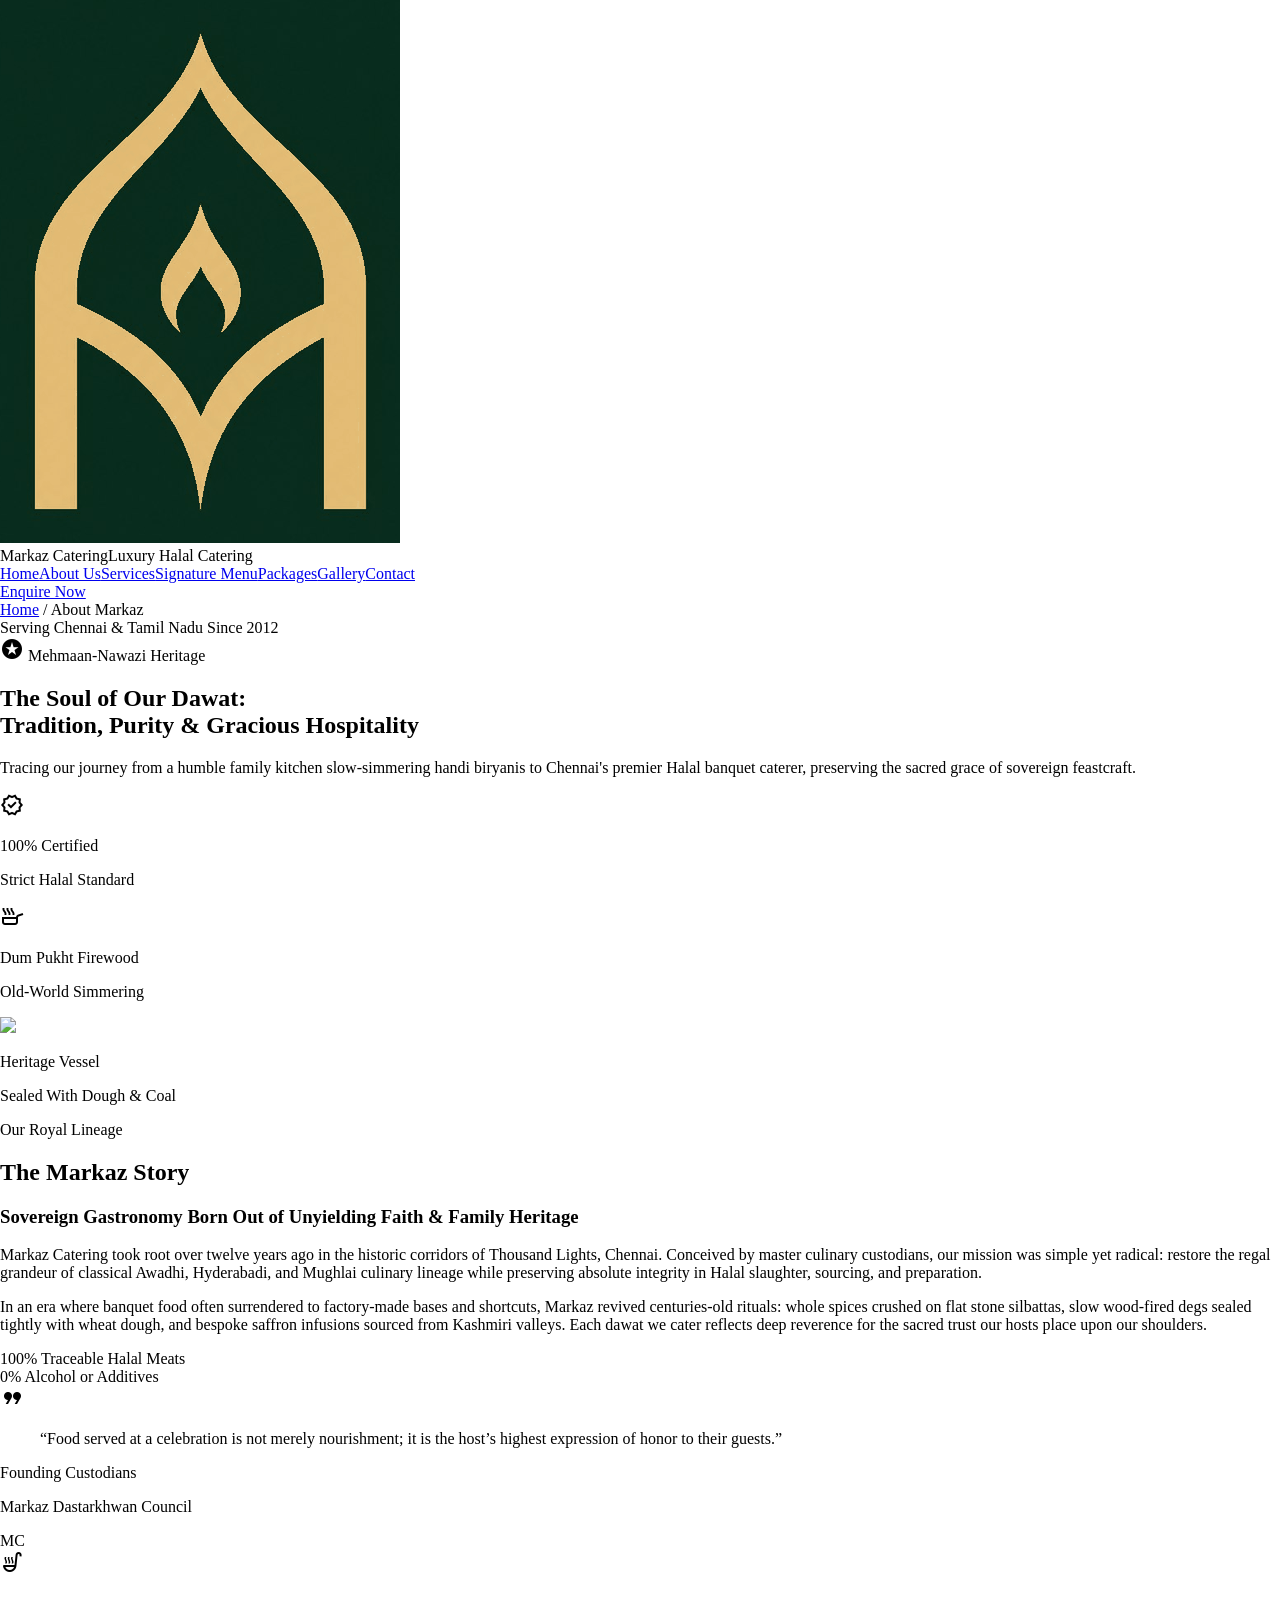
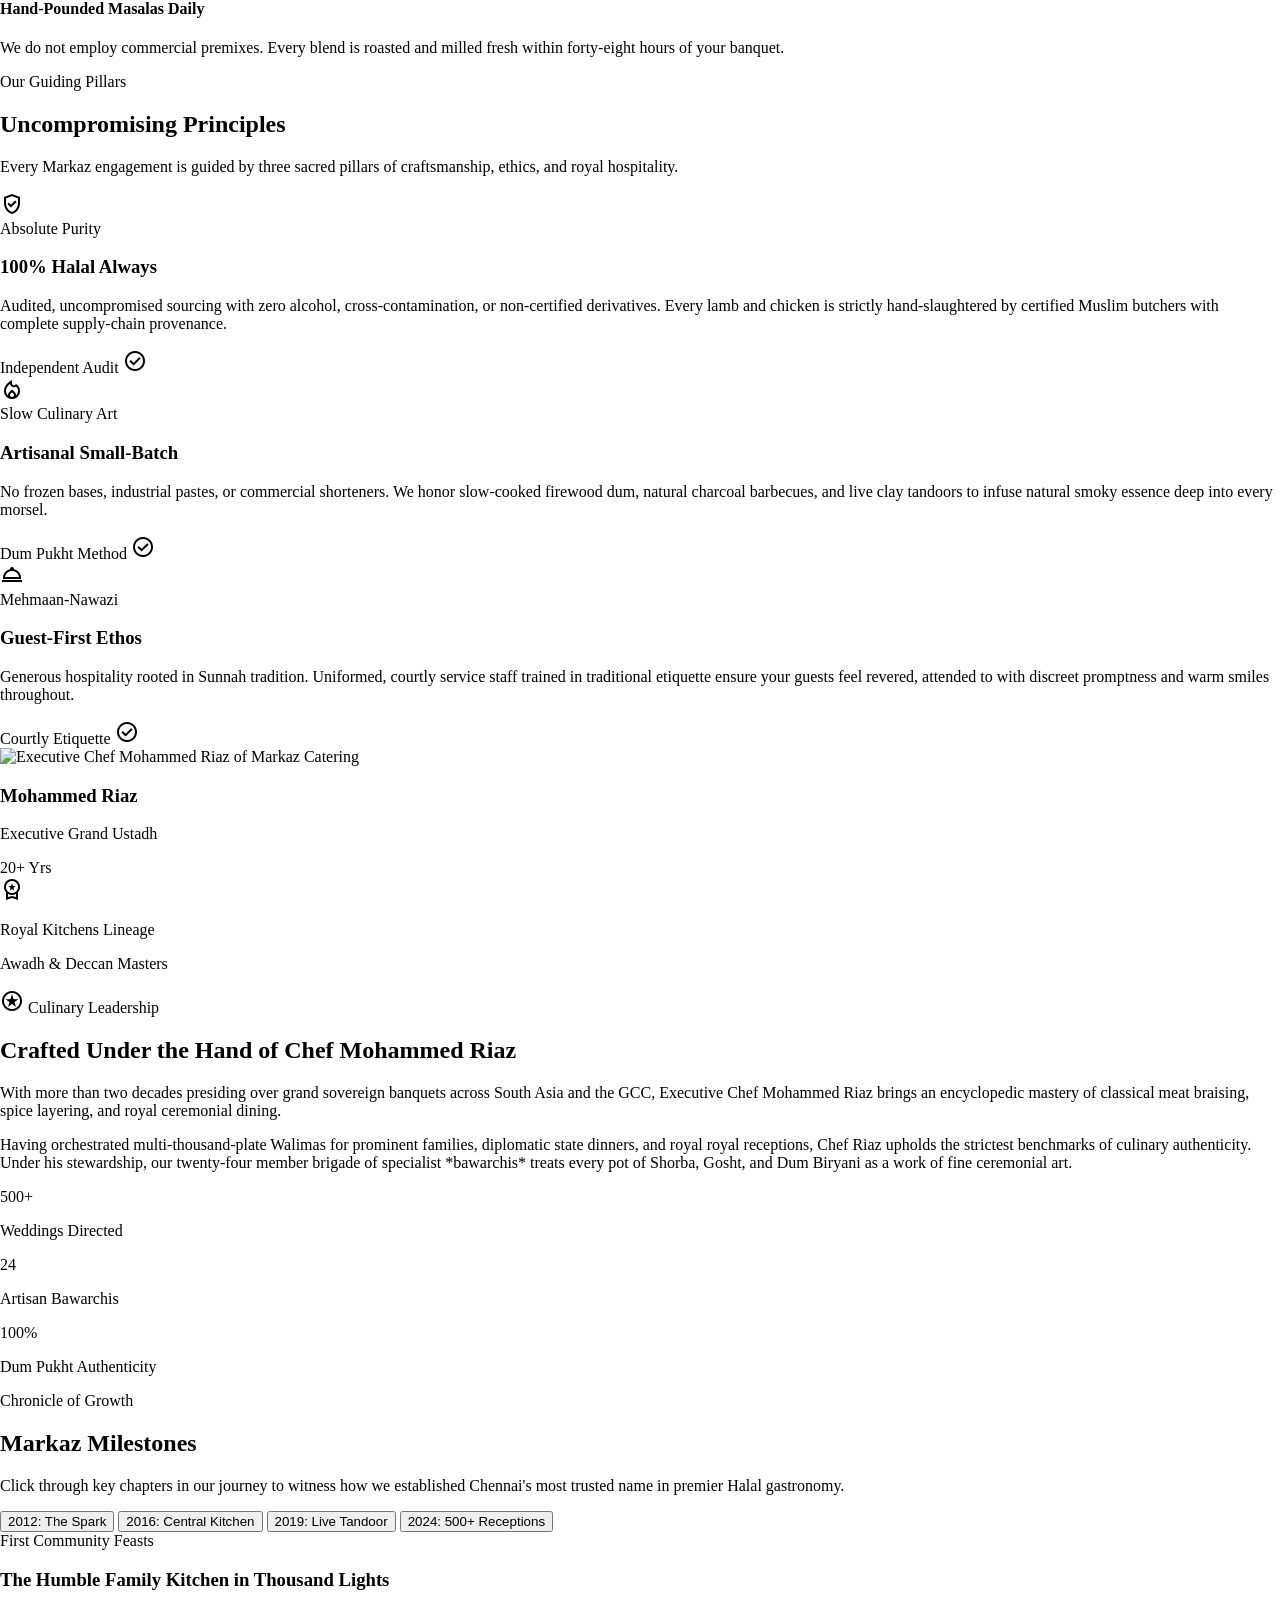
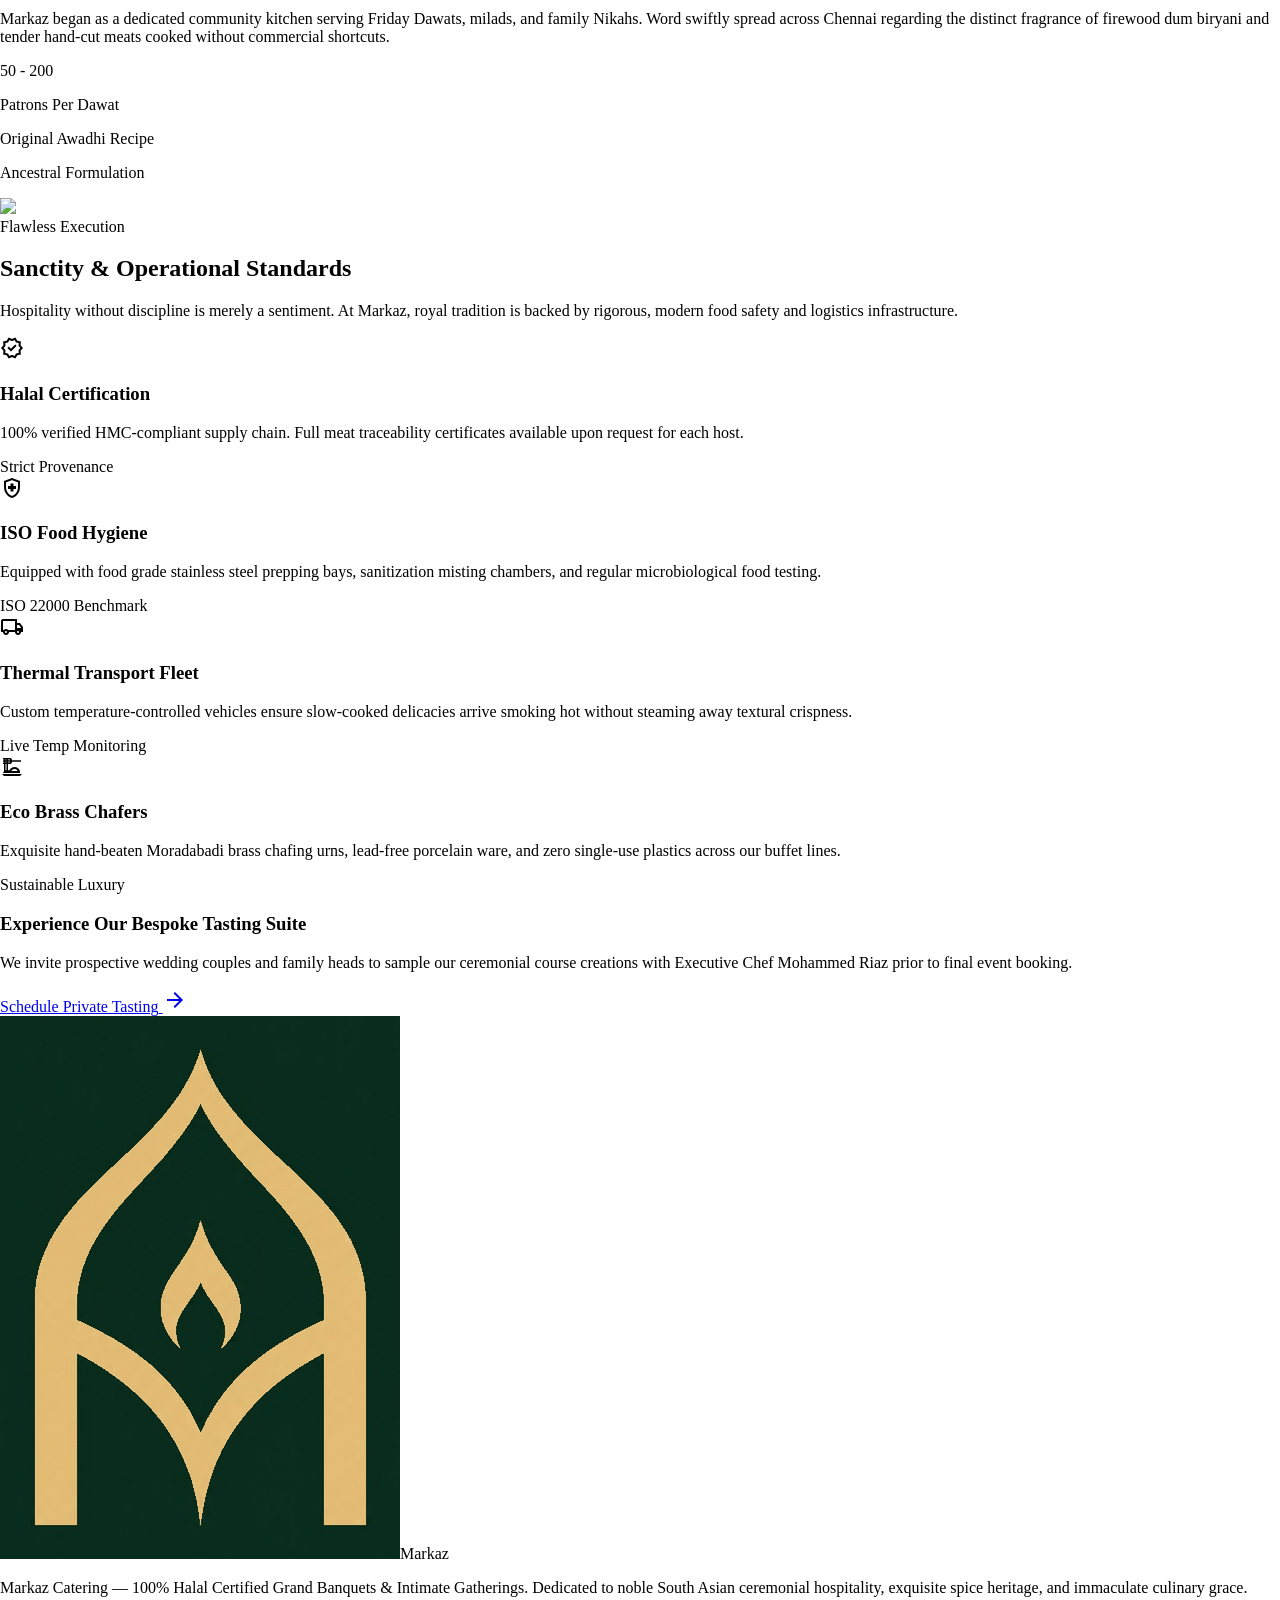
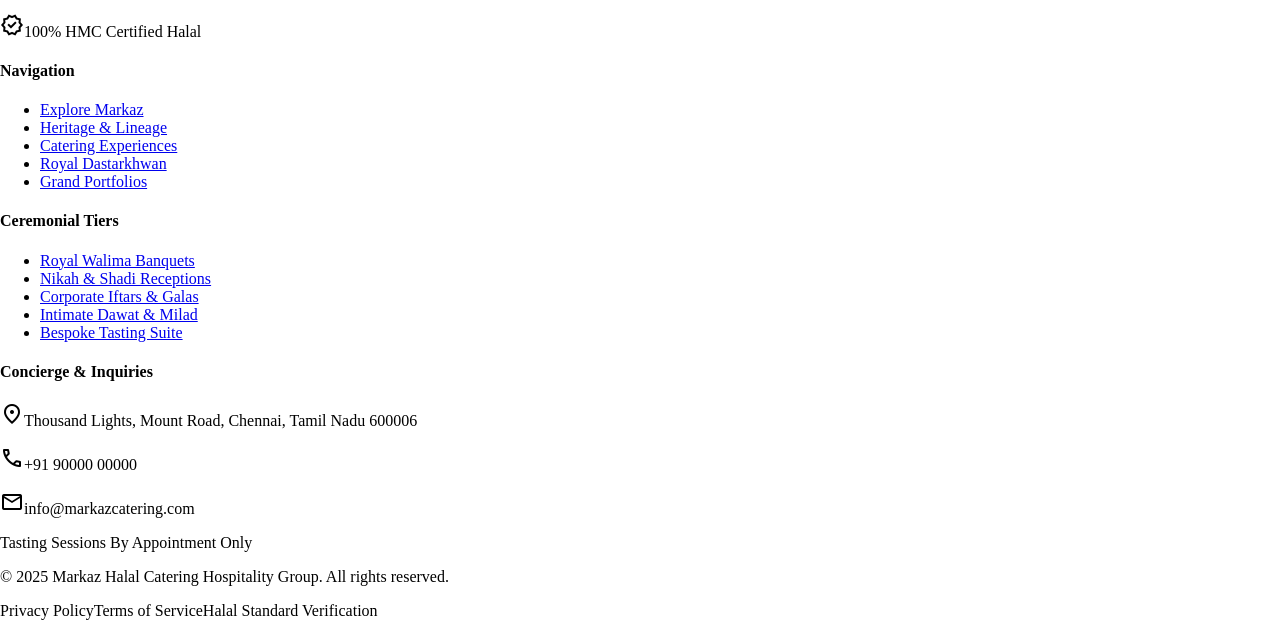
==== about/index.html @ 8f8e9a49 "Host multipage Stitch site from root with fixed nav and logo" ====
<!DOCTYPE html>

<html lang="en"><head><meta charset="utf-8"/><meta content="width=device-width, initial-scale=1.0" name="viewport"/><meta content="web_standard" name="shell-type"/><link href="https://fonts.googleapis.com" rel="preconnect"/><link crossorigin="" href="https://fonts.gstatic.com" rel="preconnect"/><link href="https://fonts.googleapis.com/css2?family=Bodoni+Moda:ital,opsz,wght@0,6..96,400..900;1,6..96,400..900&amp;family=Montserrat:ital,wght@0,100..900;1,100..900&amp;display=swap" rel="stylesheet"/><link href="https://fonts.googleapis.com/css2?family=Material+Symbols+Outlined:opsz,wght,FILL,GRAD@20..48,100..700,0..1,-50..200" rel="stylesheet"/>
<link href="https://fonts.googleapis.com/css2?family=Material+Symbols+Outlined:wght,FILL@100..700,0..1&amp;display=swap" rel="stylesheet"/><style>@layer base{html,body{margin:0;padding:0;}body{overscroll-behavior:none;}main>:first-child{margin-top:0!important;}main>:last-child{margin-bottom:0!important;}}::-webkit-scrollbar{display:none;}</style><script src="https://cdn.tailwindcss.com"></script><script id="tailwind-config">tailwind.config={darkMode:"class",theme:{extend:{"colors":{"tertiary-fixed-dim":"#a2d1b4","on-surface-variant":"#414844","surface-variant":"#e7e2d8","on-secondary":"#ffffff","surface-container-lowest":"#ffffff","primary-fixed":"#c6ebd5","error-container":"#ffdad6","inverse-primary":"#abcfba","outline":"#727973","surface-bright":"#fef9ef","on-secondary-fixed":"#281800","on-primary-fixed-variant":"#2d4d3d","error":"#ba1a1a","surface-container-high":"#ece8de","secondary-fixed-dim":"#edbf7a","surface-container-highest":"#e7e2d8","on-tertiary":"#ffffff","secondary":"#7b581d","secondary-fixed":"#ffddaf","secondary-container":"#ffd089","on-background":"#1d1c16","tertiary-fixed":"#bdeecf","outline-variant":"#c1c8c2","tertiary-container":"#002d1b","surface-tint":"#446554","on-primary-container":"#739582","surface-dim":"#dedad0","on-error-container":"#93000a","surface":"#fef9ef","on-tertiary-container":"#6a977d","on-surface":"#1d1c16","primary-fixed-dim":"#abcfba","primary":"#00160c","primary-container":"#0a2c1e","surface-container":"#f2ede3","on-primary-fixed":"#002114","inverse-surface":"#32302a","on-secondary-fixed-variant":"#604105","on-secondary-container":"#79571c","on-tertiary-fixed-variant":"#234f39","background":"#fef9ef","inverse-on-surface":"#f5f0e6","on-primary":"#ffffff","on-tertiary-fixed":"#002112","tertiary":"#00160b","surface-container-low":"#f8f3e9","on-error":"#ffffff"},"borderRadius":{"DEFAULT":"0.125rem","lg":"0.25rem","xl":"0.5rem","full":"0.75rem"},"spacing":{"gutter":"1.5rem","margin":"3rem","gutter-mobile":"1rem","space-sm":"0.5rem","margin-mobile":"1.25rem","space-xl":"2.5rem","space-xs":"0.25rem","space-md":"1rem","space-lg":"1.5rem"},"fontFamily":{"headline-md":["Bodoni Moda"],"label-lg":["Montserrat"],"title-lg":["Montserrat"],"headline-lg":["Bodoni Moda"],"headline-lg-mobile":["Bodoni Moda"],"display-hero":["Bodoni Moda"],"label-caps":["Montserrat"],"body-lg":["Montserrat"],"title-md":["Montserrat"],"body-md":["Montserrat"],"display-hero-mobile":["Bodoni Moda"],"headline-sm":["Bodoni Moda"]},"fontSize":{"headline-md":["28px",{"lineHeight":"36px","fontWeight":"500"}],"label-lg":["12px",{"lineHeight":"16px","fontWeight":"500"}],"title-lg":["18px",{"lineHeight":"26px","fontWeight":"600"}],"headline-lg":["40px",{"lineHeight":"48px","fontWeight":"400"}],"headline-lg-mobile":["28px",{"lineHeight":"36px","fontWeight":"400"}],"display-hero":["56px",{"lineHeight":"68px","fontWeight":"400"}],"label-caps":["11px",{"lineHeight":"16px","fontWeight":"600"}],"body-lg":["16px",{"lineHeight":"26px","fontWeight":"300"}],"title-md":["15px",{"lineHeight":"22px","fontWeight":"600"}],"body-md":["14px",{"lineHeight":"22px","fontWeight":"300"}],"display-hero-mobile":["36px",{"lineHeight":"44px","fontWeight":"400"}],"headline-sm":["22px",{"lineHeight":"30px","fontWeight":"500"}]}}}}</script></head><body class="bg-surface font-body-md text-on-surface antialiased"><header class="fixed top-0 left-0 right-0 z-50 bg-primary-container border-b border-secondary-container/30 shadow-[0_12px_32px_-4px_rgba(0,22,12,0.35)]"><div class="h-20 max-w-7xl mx-auto px-6 lg:px-12 flex items-center justify-between"><div class="flex items-center gap-space-md"><img alt="Markaz Catering Royal Gold Emblem" class="h-10 w-auto object-contain" src="../assets/logo.png"/><div class="flex flex-col"><span class="font-headline-sm text-headline-sm text-secondary-fixed tracking-wide uppercase leading-none">Markaz Catering</span><span class="font-label-caps text-label-caps text-secondary-fixed-dim/80 tracking-widest uppercase mt-1">Luxury Halal Catering</span></div></div><nav class="hidden lg:flex items-center gap-8" data-active-classes="text-secondary-fixed font-title-md border-b-2 border-secondary-fixed"><a class="font-title-md text-title-md text-on-primary/80 hover:text-secondary-fixed transition-colors py-2" data-path="home" href="../">Home</a><a aria-current="page" class="transition-colors py-2 text-secondary-fixed font-title-md border-b-2 border-secondary-fixed" data-path="about-us" href="../about/">About Us</a><a class="font-title-md text-title-md text-on-primary/80 hover:text-secondary-fixed transition-colors py-2" data-path="services" href="../services/">Services</a><a class="font-title-md text-title-md text-on-primary/80 hover:text-secondary-fixed transition-colors py-2" data-path="signature-menu" href="../menu/">Signature Menu</a><a class="font-title-md text-title-md text-on-primary/80 hover:text-secondary-fixed transition-colors py-2" data-path="packages" href="../packages/">Packages</a><a class="font-title-md text-title-md text-on-primary/80 hover:text-secondary-fixed transition-colors py-2" data-path="gallery" href="../gallery/">Gallery</a><a class="font-title-md text-title-md text-on-primary/80 hover:text-secondary-fixed transition-colors py-2" data-path="contact" href="../contact/">Contact</a></nav><div class="flex items-center gap-space-lg"><a class="hidden sm:inline-flex items-center justify-center px-6 py-2.5 bg-secondary-container text-on-secondary-fixed font-label-caps text-label-caps uppercase tracking-wider rounded-lg border border-secondary hover:bg-secondary-fixed transition-all duration-200 shadow-sm" data-path="contact" href="../contact/">Enquire Now</a></div></div></header><main class="w-full pt-20 bg-surface min-h-screen"><div class="flex flex-col w-full">
<!-- Top Sovereign Ornamental Ribbon -->
<div class="w-full bg-primary-container py-3 px-6 lg:px-12 flex items-center justify-between">
<div class="max-w-7xl mx-auto w-full flex flex-wrap items-center justify-between gap-4">
<nav aria-label="Breadcrumb" class="flex items-center space-x-2">
<a class="font-label-caps text-label-caps uppercase tracking-widest text-secondary-fixed/70 hover:text-secondary-fixed transition-colors" data-path="home" href="../">Home</a>
<span class="text-secondary-fixed/40 font-serif text-xs">/</span>
<span class="font-label-caps text-label-caps uppercase tracking-widest text-secondary-fixed">About Markaz</span>
</nav>
<div class="flex items-center gap-3">
<span class="h-1.5 w-1.5 rounded-full bg-secondary-fixed animate-ping"></span>
<span class="font-label-caps text-label-caps tracking-widest text-secondary-fixed-dim uppercase">Serving Chennai &amp; Tamil Nadu Since 2012</span>
</div>
</div>
</div>
<!-- Hero Section -->
<section class="relative w-full overflow-hidden bg-primary-container text-on-primary py-20 lg:py-28 px-6 lg:px-12">
<!-- Subtle Ambient Islamic Star Radial Background Glow -->
<div class="absolute -top-32 -right-32 w-96 h-96 rounded-full bg-secondary-container/10 blur-3xl pointer-events-none"></div>
<div class="absolute -bottom-24 -left-24 w-80 h-80 rounded-full bg-tertiary-container/30 blur-2xl pointer-events-none"></div>
<div class="max-w-7xl mx-auto relative z-10 grid grid-cols-1 lg:grid-cols-12 gap-12 items-center">
<div class="lg:col-span-8 space-y-6">
<div class="inline-flex items-center gap-3 px-4 py-1.5 rounded-full bg-primary/60 text-secondary-fixed shadow-sm">
<span class="material-symbols-outlined text-sm" style="font-variation-settings: 'FILL' 1;">stars</span>
<span class="font-label-caps text-label-caps uppercase tracking-widest">Mehmaan-Nawazi Heritage</span>
</div>
<h1 class="font-display-hero text-display-hero text-surface-bright leading-tight tracking-normal">
          The Soul of Our Dawat: <br/>
<span class="italic text-secondary-fixed">Tradition, Purity &amp; Gracious Hospitality</span>
</h1>
<p class="font-body-lg text-body-lg text-on-primary/80 max-w-2xl font-light leading-relaxed">
          Tracing our journey from a humble family kitchen slow-simmering handi biryanis to Chennai's premier Halal banquet caterer, preserving the sacred grace of sovereign feastcraft.
        </p>
<div class="pt-4 flex flex-wrap items-center gap-6">
<div class="flex items-center gap-3">
<span class="flex items-center justify-center w-12 h-12 rounded-full bg-primary text-secondary-fixed shadow-inner">
<span class="material-symbols-outlined text-xl">verified</span>
</span>
<div>
<p class="font-title-md text-title-md text-surface-bright leading-none">100% Certified</p>
<p class="font-label-caps text-label-caps uppercase tracking-wider text-secondary-fixed-dim/80 mt-1">Strict Halal Standard</p>
</div>
</div>
<div class="h-10 w-px bg-secondary-container/20 hidden sm:block"></div>
<div class="flex items-center gap-3">
<span class="flex items-center justify-center w-12 h-12 rounded-full bg-primary text-secondary-fixed shadow-inner">
<span class="material-symbols-outlined text-xl">skillet</span>
</span>
<div>
<p class="font-title-md text-title-md text-surface-bright leading-none">Dum Pukht Firewood</p>
<p class="font-label-caps text-label-caps uppercase tracking-wider text-secondary-fixed-dim/80 mt-1">Old-World Simmering</p>
</div>
</div>
</div>
</div>
<!-- Hero Visual Motif Card -->
<div class="lg:col-span-4 relative">
<div class="relative bg-primary/70 p-4 rounded-xl shadow-2xl">
<div class="relative overflow-hidden rounded-lg aspect-[4/5] bg-primary-container">
<img class="w-full h-full object-cover opacity-90 transition-transform duration-700 hover:scale-105" data-alt="Intricate golden copper deg handi pot of steaming ceremonial saffron mutton biryani surrounded by fragrant whole spices, star anise, cardamom, and fresh mint on a dark velvet banquet cloth in soft regal lighting." src="https://lh3.googleusercontent.com/aida-public/[base64]"/>
<div class="absolute inset-0 bg-gradient-to-t from-primary via-transparent to-transparent"></div>
<div class="absolute bottom-6 left-6 right-6 p-4 rounded-lg bg-primary-container/90 backdrop-blur-sm shadow-md">
<p class="font-label-caps text-label-caps uppercase text-secondary-fixed tracking-widest">Heritage Vessel</p>
<p class="font-title-md text-title-md text-surface-bright mt-0.5 font-headline-md italic">Sealed With Dough &amp; Coal</p>
</div>
</div>
</div>
</div>
</div>
</section>
<!-- The Markaz Story Section -->
<section class="py-24 px-6 lg:px-12 bg-surface">
<div class="max-w-7xl mx-auto space-y-16">
<div class="text-center max-w-2xl mx-auto space-y-3">
<span class="font-label-caps text-label-caps uppercase text-secondary tracking-widest">Our Royal Lineage</span>
<h2 class="font-headline-lg text-headline-lg text-on-surface">The Markaz Story</h2>
<div class="flex items-center justify-center gap-3 pt-1">
<span class="h-px w-16 bg-secondary-fixed-dim/40"></span>
<span class="w-1.5 h-1.5 rotate-45 bg-secondary"></span>
<span class="h-px w-16 bg-secondary-fixed-dim/40"></span>
</div>
</div>
<!-- Two-Column Narrative & Calligraphy Quote -->
<div class="grid grid-cols-1 lg:grid-cols-12 gap-12 items-start">
<div class="lg:col-span-6 space-y-6">
<h3 class="font-headline-md text-headline-md text-primary font-normal leading-snug">
            Sovereign Gastronomy Born Out of Unyielding Faith &amp; Family Heritage
          </h3>
<p class="font-body-lg text-body-lg text-on-surface-variant leading-relaxed">
            Markaz Catering took root over twelve years ago in the historic corridors of Thousand Lights, Chennai. Conceived by master culinary custodians, our mission was simple yet radical: restore the regal grandeur of classical Awadhi, Hyderabadi, and Mughlai culinary lineage while preserving absolute integrity in Halal slaughter, sourcing, and preparation.
          </p>
<p class="font-body-md text-body-md text-on-surface-variant leading-relaxed">
            In an era where banquet food often surrendered to factory-made bases and shortcuts, Markaz revived centuries-old rituals: whole spices crushed on flat stone silbattas, slow wood-fired degs sealed tightly with wheat dough, and bespoke saffron infusions sourced from Kashmiri valleys. Each dawat we cater reflects deep reverence for the sacred trust our hosts place upon our shoulders.
          </p>
<div class="grid grid-cols-2 gap-4 pt-4">
<div class="bg-surface-container p-6 rounded-lg shadow-sm">
<span class="font-headline-md text-headline-md text-secondary block">100%</span>
<span class="font-label-caps text-label-caps uppercase text-on-surface-variant tracking-wider mt-1 block">Traceable Halal Meats</span>
</div>
<div class="bg-surface-container p-6 rounded-lg shadow-sm">
<span class="font-headline-md text-headline-md text-secondary block">0%</span>
<span class="font-label-caps text-label-caps uppercase text-on-surface-variant tracking-wider mt-1 block">Alcohol or Additives</span>
</div>
</div>
</div>
<!-- Arch Ornamented Quote & Visual -->
<div class="lg:col-span-6 flex flex-col space-y-8">
<!-- Master Calligraphy Quotation Card -->
<div class="relative bg-surface-container-low p-8 lg:p-10 rounded-xl shadow-md overflow-hidden">
<div class="absolute -top-10 -right-10 w-32 h-32 bg-secondary-container/20 rounded-full blur-xl pointer-events-none"></div>
<div class="space-y-6 relative z-10">
<span class="material-symbols-outlined text-4xl text-secondary" style="font-variation-settings: 'FILL' 1;">format_quote</span>
<blockquote class="font-headline-md text-headline-md italic text-primary leading-relaxed">
                “Food served at a celebration is not merely nourishment; it is the host’s highest expression of honor to their guests.”
              </blockquote>
<div class="pt-4 flex items-center justify-between">
<div>
<p class="font-title-md text-title-md text-secondary font-semibold">Founding Custodians</p>
<p class="font-label-caps text-label-caps uppercase tracking-wider text-on-surface-variant mt-0.5">Markaz Dastarkhwan Council</p>
</div>
<div class="w-10 h-10 rounded-full bg-secondary-fixed/40 flex items-center justify-center text-primary font-serif font-bold">
                  MC
                </div>
</div>
</div>
</div>
<!-- Secondary Narrative Snippet -->
<div class="bg-surface-container-high p-6 rounded-lg shadow-sm flex items-center gap-6">
<div class="w-16 h-16 rounded-full bg-primary-container text-secondary-fixed flex-shrink-0 flex items-center justify-center">
<span class="material-symbols-outlined text-2xl">soup_kitchen</span>
</div>
<div>
<h4 class="font-title-md text-title-md text-primary font-semibold">Hand-Pounded Masalas Daily</h4>
<p class="font-body-md text-body-md text-on-surface-variant mt-1">We do not employ commercial premixes. Every blend is roasted and milled fresh within forty-eight hours of your banquet.</p>
</div>
</div>
</div>
</div>
</div>
</section>
<!-- Core Brand Values -->
<section class="py-24 px-6 lg:px-12 bg-surface-container-low">
<div class="max-w-7xl mx-auto space-y-16">
<div class="flex flex-col md:flex-row md:items-end justify-between gap-6">
<div class="space-y-3">
<span class="font-label-caps text-label-caps uppercase text-secondary tracking-widest">Our Guiding Pillars</span>
<h2 class="font-headline-lg text-headline-lg text-primary">Uncompromising Principles</h2>
</div>
<p class="font-body-md text-body-md text-on-surface-variant max-w-md">
          Every Markaz engagement is guided by three sacred pillars of craftsmanship, ethics, and royal hospitality.
        </p>
</div>
<div class="grid grid-cols-1 md:grid-cols-3 gap-8">
<!-- Card 1: 100% Halal Always -->
<div class="bg-surface p-8 rounded-xl shadow-md flex flex-col justify-between group hover:-translate-y-1 transition-all duration-300">
<div class="space-y-6">
<div class="w-14 h-14 rounded-lg bg-primary-container text-secondary-fixed flex items-center justify-center shadow-inner">
<span class="material-symbols-outlined text-3xl">verified_user</span>
</div>
<div class="space-y-2">
<span class="font-label-caps text-label-caps uppercase text-secondary tracking-wider font-semibold">Absolute Purity</span>
<h3 class="font-headline-sm text-headline-sm text-primary">100% Halal Always</h3>
</div>
<p class="font-body-md text-body-md text-on-surface-variant leading-relaxed">
              Audited, uncompromised sourcing with zero alcohol, cross-contamination, or non-certified derivatives. Every lamb and chicken is strictly hand-slaughtered by certified Muslim butchers with complete supply-chain provenance.
            </p>
</div>
<div class="mt-8 pt-6 bg-surface-container-low p-4 rounded-lg flex items-center justify-between">
<span class="font-label-caps text-label-caps uppercase text-primary tracking-wide">Independent Audit</span>
<span class="material-symbols-outlined text-secondary text-sm">check_circle</span>
</div>
</div>
<!-- Card 2: Small Batch Artisanal Cooking -->
<div class="bg-surface p-8 rounded-xl shadow-md flex flex-col justify-between group hover:-translate-y-1 transition-all duration-300">
<div class="space-y-6">
<div class="w-14 h-14 rounded-lg bg-primary-container text-secondary-fixed flex items-center justify-center shadow-inner">
<span class="material-symbols-outlined text-3xl">local_fire_department</span>
</div>
<div class="space-y-2">
<span class="font-label-caps text-label-caps uppercase text-secondary tracking-wider font-semibold">Slow Culinary Art</span>
<h3 class="font-headline-sm text-headline-sm text-primary">Artisanal Small-Batch</h3>
</div>
<p class="font-body-md text-body-md text-on-surface-variant leading-relaxed">
              No frozen bases, industrial pastes, or commercial shorteners. We honor slow-cooked firewood dum, natural charcoal barbecues, and live clay tandoors to infuse natural smoky essence deep into every morsel.
            </p>
</div>
<div class="mt-8 pt-6 bg-surface-container-low p-4 rounded-lg flex items-center justify-between">
<span class="font-label-caps text-label-caps uppercase text-primary tracking-wide">Dum Pukht Method</span>
<span class="material-symbols-outlined text-secondary text-sm">check_circle</span>
</div>
</div>
<!-- Card 3: The Guest-First Ethos -->
<div class="bg-surface p-8 rounded-xl shadow-md flex flex-col justify-between group hover:-translate-y-1 transition-all duration-300">
<div class="space-y-6">
<div class="w-14 h-14 rounded-lg bg-primary-container text-secondary-fixed flex items-center justify-center shadow-inner">
<span class="material-symbols-outlined text-3xl">room_service</span>
</div>
<div class="space-y-2">
<span class="font-label-caps text-label-caps uppercase text-secondary tracking-wider font-semibold">Mehmaan-Nawazi</span>
<h3 class="font-headline-sm text-headline-sm text-primary">Guest-First Ethos</h3>
</div>
<p class="font-body-md text-body-md text-on-surface-variant leading-relaxed">
              Generous hospitality rooted in Sunnah tradition. Uniformed, courtly service staff trained in traditional etiquette ensure your guests feel revered, attended to with discreet promptness and warm smiles throughout.
            </p>
</div>
<div class="mt-8 pt-6 bg-surface-container-low p-4 rounded-lg flex items-center justify-between">
<span class="font-label-caps text-label-caps uppercase text-primary tracking-wide">Courtly Etiquette</span>
<span class="material-symbols-outlined text-secondary text-sm">check_circle</span>
</div>
</div>
</div>
</div>
</section>
<!-- Master Chef & Culinary Brigade Spotlight -->
<section class="py-24 px-6 lg:px-12 bg-primary-container text-on-primary">
<div class="max-w-7xl mx-auto">
<div class="grid grid-cols-1 lg:grid-cols-12 gap-12 lg:gap-16 items-center">
<!-- Chef Portrait Spotlight -->
<div class="lg:col-span-5 relative">
<div class="relative bg-primary p-4 rounded-2xl shadow-2xl overflow-hidden">
<!-- Arch styled wrapper -->
<div class="relative overflow-hidden rounded-xl aspect-square bg-primary-container">
<img alt="Executive Chef Mohammed Riaz of Markaz Catering" class="w-full h-full object-cover transition-transform duration-700 hover:scale-105" src="https://lh3.googleusercontent.com/aida-public/[base64]"/>
<div class="absolute inset-0 bg-gradient-to-t from-primary/80 via-transparent to-transparent"></div>
<div class="absolute bottom-6 left-6 right-6 flex items-center justify-between">
<div>
<h3 class="font-headline-sm text-headline-sm text-surface-bright font-medium">Mohammed Riaz</h3>
<p class="font-label-caps text-label-caps uppercase tracking-widest text-secondary-fixed">Executive Grand Ustadh</p>
</div>
<div class="px-3 py-1.5 bg-secondary-container text-on-secondary-fixed rounded text-xs font-semibold uppercase tracking-wider">
                  20+ Yrs
                </div>
</div>
</div>
</div>
<!-- Floating Badge -->
<div class="absolute -bottom-6 -right-4 hidden sm:flex items-center gap-3 bg-surface p-4 rounded-xl shadow-xl text-on-surface">
<span class="material-symbols-outlined text-secondary text-3xl">workspace_premium</span>
<div>
<p class="font-title-md text-title-md font-bold text-primary">Royal Kitchens Lineage</p>
<p class="font-label-caps text-label-caps uppercase text-on-surface-variant">Awadh &amp; Deccan Masters</p>
</div>
</div>
</div>
<!-- Narrative Column -->
<div class="lg:col-span-7 space-y-6">
<div class="inline-flex items-center gap-2 px-3 py-1 rounded bg-primary/70 text-secondary-fixed text-xs font-semibold uppercase tracking-widest">
<span class="material-symbols-outlined text-sm">stars</span>
            Culinary Leadership
          </div>
<h2 class="font-display-hero text-display-hero text-surface-bright leading-tight">
            Crafted Under the Hand of <span class="text-secondary-fixed italic">Chef Mohammed Riaz</span>
</h2>
<p class="font-body-lg text-body-lg text-on-primary/80 leading-relaxed font-light">
            With more than two decades presiding over grand sovereign banquets across South Asia and the GCC, Executive Chef Mohammed Riaz brings an encyclopedic mastery of classical meat braising, spice layering, and royal ceremonial dining.
          </p>
<p class="font-body-md text-body-md text-on-primary/70 leading-relaxed">
            Having orchestrated multi-thousand-plate Walimas for prominent families, diplomatic state dinners, and royal royal receptions, Chef Riaz upholds the strictest benchmarks of culinary authenticity. Under his stewardship, our twenty-four member brigade of specialist *bawarchis* treats every pot of Shorba, Gosht, and Dum Biryani as a work of fine ceremonial art.
          </p>
<div class="pt-6 grid grid-cols-1 sm:grid-cols-3 gap-6">
<div class="bg-primary/50 p-4 rounded-lg">
<span class="font-headline-md text-headline-md text-secondary-fixed">500+</span>
<p class="font-label-caps text-label-caps uppercase tracking-wider text-on-primary/60 mt-1">Weddings Directed</p>
</div>
<div class="bg-primary/50 p-4 rounded-lg">
<span class="font-headline-md text-headline-md text-secondary-fixed">24</span>
<p class="font-label-caps text-label-caps uppercase tracking-wider text-on-primary/60 mt-1">Artisan Bawarchis</p>
</div>
<div class="bg-primary/50 p-4 rounded-lg">
<span class="font-headline-md text-headline-md text-secondary-fixed">100%</span>
<p class="font-label-caps text-label-caps uppercase tracking-wider text-on-primary/60 mt-1">Dum Pukht Authenticity</p>
</div>
</div>
</div>
</div>
</div>
</section>
<!-- Interactive Milestones & Timeline Section -->
<section class="py-24 px-6 lg:px-12 bg-surface">
<div class="max-w-7xl mx-auto space-y-16">
<div class="text-center max-w-2xl mx-auto space-y-3">
<span class="font-label-caps text-label-caps uppercase text-secondary tracking-widest">Chronicle of Growth</span>
<h2 class="font-headline-lg text-headline-lg text-on-surface">Markaz Milestones</h2>
<p class="font-body-md text-body-md text-on-surface-variant">
          Click through key chapters in our journey to witness how we established Chennai's most trusted name in premier Halal gastronomy.
        </p>
</div>
<!-- Timeline Tabs & Viewer -->
<div class="space-y-8" id="timeline-container">
<!-- Milestone Navigation Tabs -->
<div class="flex items-center justify-start lg:justify-center gap-3 overflow-x-auto pb-4 no-scrollbar">
<button class="timeline-btn active px-6 py-3 rounded-lg font-title-md text-title-md transition-all duration-200 bg-primary-container text-secondary-fixed shadow-md" data-index="0" onclick="switchMilestone(0)" type="button">
            2012: The Spark
          </button>
<button class="timeline-btn px-6 py-3 rounded-lg font-title-md text-title-md transition-all duration-200 bg-surface-container text-on-surface-variant hover:bg-surface-container-high" data-index="1" onclick="switchMilestone(1)" type="button">
            2016: Central Kitchen
          </button>
<button class="timeline-btn px-6 py-3 rounded-lg font-title-md text-title-md transition-all duration-200 bg-surface-container text-on-surface-variant hover:bg-surface-container-high" data-index="2" onclick="switchMilestone(2)" type="button">
            2019: Live Tandoor
          </button>
<button class="timeline-btn px-6 py-3 rounded-lg font-title-md text-title-md transition-all duration-200 bg-surface-container text-on-surface-variant hover:bg-surface-container-high" data-index="3" onclick="switchMilestone(3)" type="button">
            2024: 500+ Receptions
          </button>
</div>
<!-- Milestone Card Display -->
<div class="relative bg-surface-container-low p-8 lg:p-12 rounded-2xl shadow-lg transition-all duration-500 overflow-hidden" id="milestone-display">
<div class="grid grid-cols-1 lg:grid-cols-12 gap-8 items-center">
<div class="lg:col-span-7 space-y-4">
<div class="inline-flex items-center gap-2 px-3 py-1 rounded bg-secondary-fixed/30 text-secondary font-label-caps text-label-caps uppercase tracking-wider">
<span id="milestone-badge">First Community Feasts</span>
</div>
<h3 class="font-headline-lg text-headline-lg text-primary" id="milestone-title">
                The Humble Family Kitchen in Thousand Lights
              </h3>
<p class="font-body-lg text-body-lg text-on-surface-variant leading-relaxed" id="milestone-desc">
                Markaz began as a dedicated community kitchen serving Friday Dawats, milads, and family Nikahs. Word swiftly spread across Chennai regarding the distinct fragrance of firewood dum biryani and tender hand-cut meats cooked without commercial shortcuts.
              </p>
<div class="pt-4 flex items-center gap-6">
<div>
<p class="font-title-lg text-title-lg text-primary font-bold" id="milestone-stat">50 - 200</p>
<p class="font-label-caps text-label-caps uppercase text-on-surface-variant tracking-wider">Patrons Per Dawat</p>
</div>
<div class="h-8 w-px bg-outline-variant/30"></div>
<div>
<p class="font-title-lg text-title-lg text-primary font-bold" id="milestone-highlight">Original Awadhi Recipe</p>
<p class="font-label-caps text-label-caps uppercase text-on-surface-variant tracking-wider">Ancestral Formulation</p>
</div>
</div>
</div>
<div class="lg:col-span-5">
<div class="rounded-xl overflow-hidden aspect-[4/3] bg-surface-container-high relative shadow-md">
<img class="w-full h-full object-cover transition-all duration-500" data-alt="Vintage copper handi cauldrons boiling with scented stock and fragrant basmati rice over crackling logs in an artisanal South Asian family kitchen." id="milestone-image" src="https://lh3.googleusercontent.com/aida-public/[base64]"/>
<div class="absolute inset-0 bg-primary/20 pointer-events-none"></div>
</div>
</div>
</div>
</div>
</div>
</div>
</section>
<!-- Operational Standards & Quality Guarantee -->
<section class="py-24 px-6 lg:px-12 bg-surface-container text-on-surface">
<div class="max-w-7xl mx-auto space-y-16">
<div class="text-center max-w-2xl mx-auto space-y-3">
<span class="font-label-caps text-label-caps uppercase text-secondary tracking-widest">Flawless Execution</span>
<h2 class="font-headline-lg text-headline-lg text-primary">Sanctity &amp; Operational Standards</h2>
<p class="font-body-md text-body-md text-on-surface-variant">
          Hospitality without discipline is merely a sentiment. At Markaz, royal tradition is backed by rigorous, modern food safety and logistics infrastructure.
        </p>
</div>
<div class="grid grid-cols-1 md:grid-cols-2 lg:grid-cols-4 gap-6">
<!-- Standard 1 -->
<div class="bg-surface p-6 rounded-xl shadow-sm flex flex-col justify-between space-y-4 hover:shadow-md transition-shadow">
<div class="w-12 h-12 rounded-lg bg-primary-container text-secondary-fixed flex items-center justify-center">
<span class="material-symbols-outlined text-2xl">verified</span>
</div>
<div class="space-y-2">
<h3 class="font-title-lg text-title-lg text-primary">Halal Certification</h3>
<p class="font-body-md text-body-md text-on-surface-variant leading-relaxed">
              100% verified HMC-compliant supply chain. Full meat traceability certificates available upon request for each host.
            </p>
</div>
<span class="font-label-caps text-label-caps uppercase text-secondary tracking-wider font-semibold">Strict Provenance</span>
</div>
<!-- Standard 2 -->
<div class="bg-surface p-6 rounded-xl shadow-sm flex flex-col justify-between space-y-4 hover:shadow-md transition-shadow">
<div class="w-12 h-12 rounded-lg bg-primary-container text-secondary-fixed flex items-center justify-center">
<span class="material-symbols-outlined text-2xl">health_and_safety</span>
</div>
<div class="space-y-2">
<h3 class="font-title-lg text-title-lg text-primary">ISO Food Hygiene</h3>
<p class="font-body-md text-body-md text-on-surface-variant leading-relaxed">
              Equipped with food grade stainless steel prepping bays, sanitization misting chambers, and regular microbiological food testing.
            </p>
</div>
<span class="font-label-caps text-label-caps uppercase text-secondary tracking-wider font-semibold">ISO 22000 Benchmark</span>
</div>
<!-- Standard 3 -->
<div class="bg-surface p-6 rounded-xl shadow-sm flex flex-col justify-between space-y-4 hover:shadow-md transition-shadow">
<div class="w-12 h-12 rounded-lg bg-primary-container text-secondary-fixed flex items-center justify-center">
<span class="material-symbols-outlined text-2xl">local_shipping</span>
</div>
<div class="space-y-2">
<h3 class="font-title-lg text-title-lg text-primary">Thermal Transport Fleet</h3>
<p class="font-body-md text-body-md text-on-surface-variant leading-relaxed">
              Custom temperature-controlled vehicles ensure slow-cooked delicacies arrive smoking hot without steaming away textural crispness.
            </p>
</div>
<span class="font-label-caps text-label-caps uppercase text-secondary tracking-wider font-semibold">Live Temp Monitoring</span>
</div>
<!-- Standard 4 -->
<div class="bg-surface p-6 rounded-xl shadow-sm flex flex-col justify-between space-y-4 hover:shadow-md transition-shadow">
<div class="w-12 h-12 rounded-lg bg-primary-container text-secondary-fixed flex items-center justify-center">
<span class="material-symbols-outlined text-2xl">dinner_dining</span>
</div>
<div class="space-y-2">
<h3 class="font-title-lg text-title-lg text-primary">Eco Brass Chafers</h3>
<p class="font-body-md text-body-md text-on-surface-variant leading-relaxed">
              Exquisite hand-beaten Moradabadi brass chafing urns, lead-free porcelain ware, and zero single-use plastics across our buffet lines.
            </p>
</div>
<span class="font-label-caps text-label-caps uppercase text-secondary tracking-wider font-semibold">Sustainable Luxury</span>
</div>
</div>
<!-- Trust Assurance Box -->
<div class="p-8 lg:p-10 rounded-2xl bg-primary-container text-on-primary flex flex-col md:flex-row items-center justify-between gap-8 shadow-xl">
<div class="space-y-2 text-center md:text-left">
<h3 class="font-headline-md text-headline-md text-surface-bright">Experience Our Bespoke Tasting Suite</h3>
<p class="font-body-md text-body-md text-on-primary/75 max-w-xl">
            We invite prospective wedding couples and family heads to sample our ceremonial course creations with Executive Chef Mohammed Riaz prior to final event booking.
          </p>
</div>
<div class="flex-shrink-0">
<a class="inline-flex items-center gap-2 px-8 py-4 bg-secondary-container text-on-secondary-fixed rounded-lg font-label-caps text-label-caps uppercase tracking-wider hover:bg-secondary-fixed transition-all shadow-md" data-path="contact" href="../contact/">
<span>Schedule Private Tasting</span>
<span class="material-symbols-outlined text-base">arrow_forward</span>
</a>
</div>
</div>
</div>
</section>
</div>
<!-- Inline JavaScript for Timeline Micro-Interactions -->
<script>
  const milestones = [
    {
      year: "2012",
      badge: "The Beginning",
      title: "The Humble Family Kitchen in Thousand Lights",
      desc: "Markaz began as a dedicated community kitchen serving Friday Dawats, milads, and family Nikahs. Word swiftly spread across Chennai regarding the distinct fragrance of firewood dum biryani and tender hand-cut meats cooked without commercial shortcuts.",
      stat: "50 - 200",
      highlight: "Original Awadhi Recipe",
      alt: "Vintage copper handi cauldrons boiling with scented stock and fragrant basmati rice over crackling logs in an artisanal South Asian family kitchen."
    },
    {
      year: "2016",
      badge: "Expansion of Sanctity",
      title: "Central Halal Commissary & Spice Roastery",
      desc: "To meet soaring demand for royal wedding Walimas without sacrificing spiritual or culinary purity, Markaz inaugurated our 12,000 sq ft HACCP-aligned central production suite in Chennai, complete with dedicated cold rooms and stone mills.",
      stat: "12,000 Sq Ft",
      highlight: "Dedicated Halal Facility",
      alt: "Pristine stainless steel and warm brass commercial banquet prep kitchen where professional chefs in clean white uniforms portion fragrant herbs and whole spices."
    },
    {
      year: "2019",
      badge: "Culinary Theatrics",
      title: "Launch of Custom Live Tandoor & Charcoal Counters",
      desc: "Recognizing that guests savor the theatre of active flame, we introduced mobile clay tandoors and live charcoal seekh stations, allowing guests at wedding receptions to enjoy piping hot Sheermal, Taftan, and Galawat kebabs straight from the embers.",
      stat: "14 Live Grills",
      highlight: "Clay Oven Theater",
      alt: "A glowing clay tandoor oven emitting warm embers with freshly slapped naan bread and skewers of succulent spicy seekh kebabs sizzling over live charcoal."
    },
    {
      year: "2024",
      badge: "The Regal Milestone",
      title: "Over 500 Grand Banquets & State Events",
      desc: "Today, Markaz stands as Tamil Nadu's gold standard for grand Halal dining. Having catered over five hundred landmark weddings, VIP government iftars, and sovereign family assemblies, we remain firmly anchored in our founding commitment to authentic taste and warm hospitality.",
      stat: "500+ Banquets",
      highlight: "Chennai's Benchmark",
      alt: "A breathtaking royal wedding banquet hall adorned with emerald and gold floral canopies, long gleaming tables, brass chafing urns, and elegant guests enjoying a feast."
    }
  ];

  function switchMilestone(index) {
    const data = milestones[index];
    if (!data) return;

    // Update buttons
    const buttons = document.querySelectorAll('.timeline-btn');
    buttons.forEach((btn, idx) => {
      if (idx === index) {
        btn.classList.remove('bg-surface-container', 'text-on-surface-variant');
        btn.classList.add('bg-primary-container', 'text-secondary-fixed', 'shadow-md');
      } else {
        btn.classList.add('bg-surface-container', 'text-on-surface-variant');
        btn.classList.remove('bg-primary-container', 'text-secondary-fixed', 'shadow-md');
      }
    });

    // Animate content transition
    const display = document.getElementById('milestone-display');
    display.style.opacity = '0.5';

    setTimeout(() => {
      document.getElementById('milestone-badge').textContent = data.badge;
      document.getElementById('milestone-title').textContent = data.title;
      document.getElementById('milestone-desc').textContent = data.desc;
      document.getElementById('milestone-stat').textContent = data.stat;
      document.getElementById('milestone-highlight').textContent = data.highlight;
      
      const img = document.getElementById('milestone-image');
      img.setAttribute('data-alt', data.alt);
      display.style.opacity = '1';
    }, 150);
  }
</script></main><footer class="w-full bg-primary text-on-primary border-t border-secondary-container/30"><div class="max-w-7xl mx-auto px-6 lg:px-12 pt-16 pb-12"><div class="flex items-center justify-center gap-4 mb-12"><div class="h-px w-24 bg-gradient-to-r from-transparent to-secondary-container/50"></div><div class="w-2 h-2 rotate-45 border border-secondary-fixed bg-primary-container"></div><div class="h-px w-24 bg-gradient-to-l from-transparent to-secondary-container/50"></div></div><div class="grid grid-cols-1 md:grid-cols-2 lg:grid-cols-4 gap-10"><div class="space-y-4"><div class="flex items-center gap-3"><img alt="Markaz Catering Royal Gold Emblem" class="h-8 w-auto object-contain" src="../assets/logo.png"/><span class="font-headline-sm text-headline-sm text-secondary-fixed tracking-wide uppercase">Markaz</span></div><p class="font-body-md text-body-md text-on-primary/80 leading-relaxed">Markaz Catering — 100% Halal Certified Grand Banquets &amp; Intimate Gatherings. Dedicated to noble South Asian ceremonial hospitality, exquisite spice heritage, and immaculate culinary grace.</p><div class="inline-flex items-center gap-2 px-3 py-1.5 rounded-lg border border-secondary-container/40 bg-primary-container/60"><span class="material-symbols-outlined text-secondary-fixed text-sm">verified</span><span class="font-label-caps text-label-caps text-secondary-fixed-dim uppercase tracking-wider">100% HMC Certified Halal</span></div></div><div class="space-y-3"><h4 class="font-title-lg text-title-lg text-secondary-fixed tracking-wide border-b border-secondary-container/20 pb-2">Navigation</h4><ul class="space-y-2 font-body-md text-body-md text-on-primary/70"><li class="hover:text-secondary-fixed transition-colors"><a data-path="home" href="../">Explore Markaz</a></li><li class="hover:text-secondary-fixed transition-colors"><a data-path="about-us" href="../about/">Heritage &amp; Lineage</a></li><li class="hover:text-secondary-fixed transition-colors"><a data-path="services" href="../services/">Catering Experiences</a></li><li class="hover:text-secondary-fixed transition-colors"><a data-path="signature-menu" href="../menu/">Royal Dastarkhwan</a></li><li class="hover:text-secondary-fixed transition-colors"><a data-path="gallery" href="../gallery/">Grand Portfolios</a></li></ul></div><div class="space-y-3"><h4 class="font-title-lg text-title-lg text-secondary-fixed tracking-wide border-b border-secondary-container/20 pb-2">Ceremonial Tiers</h4><ul class="space-y-2 font-body-md text-body-md text-on-primary/70"><li class="hover:text-secondary-fixed transition-colors"><a data-path="packages" href="../packages/">Royal Walima Banquets</a></li><li class="hover:text-secondary-fixed transition-colors"><a data-path="packages" href="../packages/">Nikah &amp; Shadi Receptions</a></li><li class="hover:text-secondary-fixed transition-colors"><a data-path="packages" href="../packages/">Corporate Iftars &amp; Galas</a></li><li class="hover:text-secondary-fixed transition-colors"><a data-path="packages" href="../packages/">Intimate Dawat &amp; Milad</a></li><li class="hover:text-secondary-fixed transition-colors"><a data-path="contact" href="../contact/">Bespoke Tasting Suite</a></li></ul></div><div class="space-y-3"><h4 class="font-title-lg text-title-lg text-secondary-fixed tracking-wide border-b border-secondary-container/20 pb-2">Concierge &amp; Inquiries</h4><div class="space-y-3 font-body-md text-body-md text-on-primary/80"><p class="flex items-start gap-2.5"><span class="material-symbols-outlined text-secondary-fixed text-base mt-0.5">location_on</span><span>Thousand Lights, Mount Road, Chennai, Tamil Nadu 600006</span></p><p class="flex items-center gap-2.5"><span class="material-symbols-outlined text-secondary-fixed text-base">call</span><span>+91 90000 00000</span></p><p class="flex items-center gap-2.5"><span class="material-symbols-outlined text-secondary-fixed text-base">mail</span><span>info@markazcatering.com</span></p><div class="pt-2"><p class="font-label-caps text-label-caps text-secondary-fixed-dim uppercase tracking-wider">Tasting Sessions By Appointment Only</p></div></div></div></div><div class="mt-12 pt-8 border-t border-secondary-container/20 flex flex-col md:flex-row items-center justify-between gap-4"><p class="font-label-lg text-label-lg text-on-primary/60 text-center md:text-left">© 2025 Markaz Halal Catering Hospitality Group. All rights reserved.</p><div class="flex items-center gap-6 font-label-caps text-label-caps text-on-primary/60 uppercase tracking-widest"><span class="hover:text-secondary-fixed transition-colors cursor-pointer">Privacy Policy</span><span class="hover:text-secondary-fixed transition-colors cursor-pointer">Terms of Service</span><span class="hover:text-secondary-fixed transition-colors cursor-pointer">Halal Standard Verification</span></div></div></div></footer></body></html>
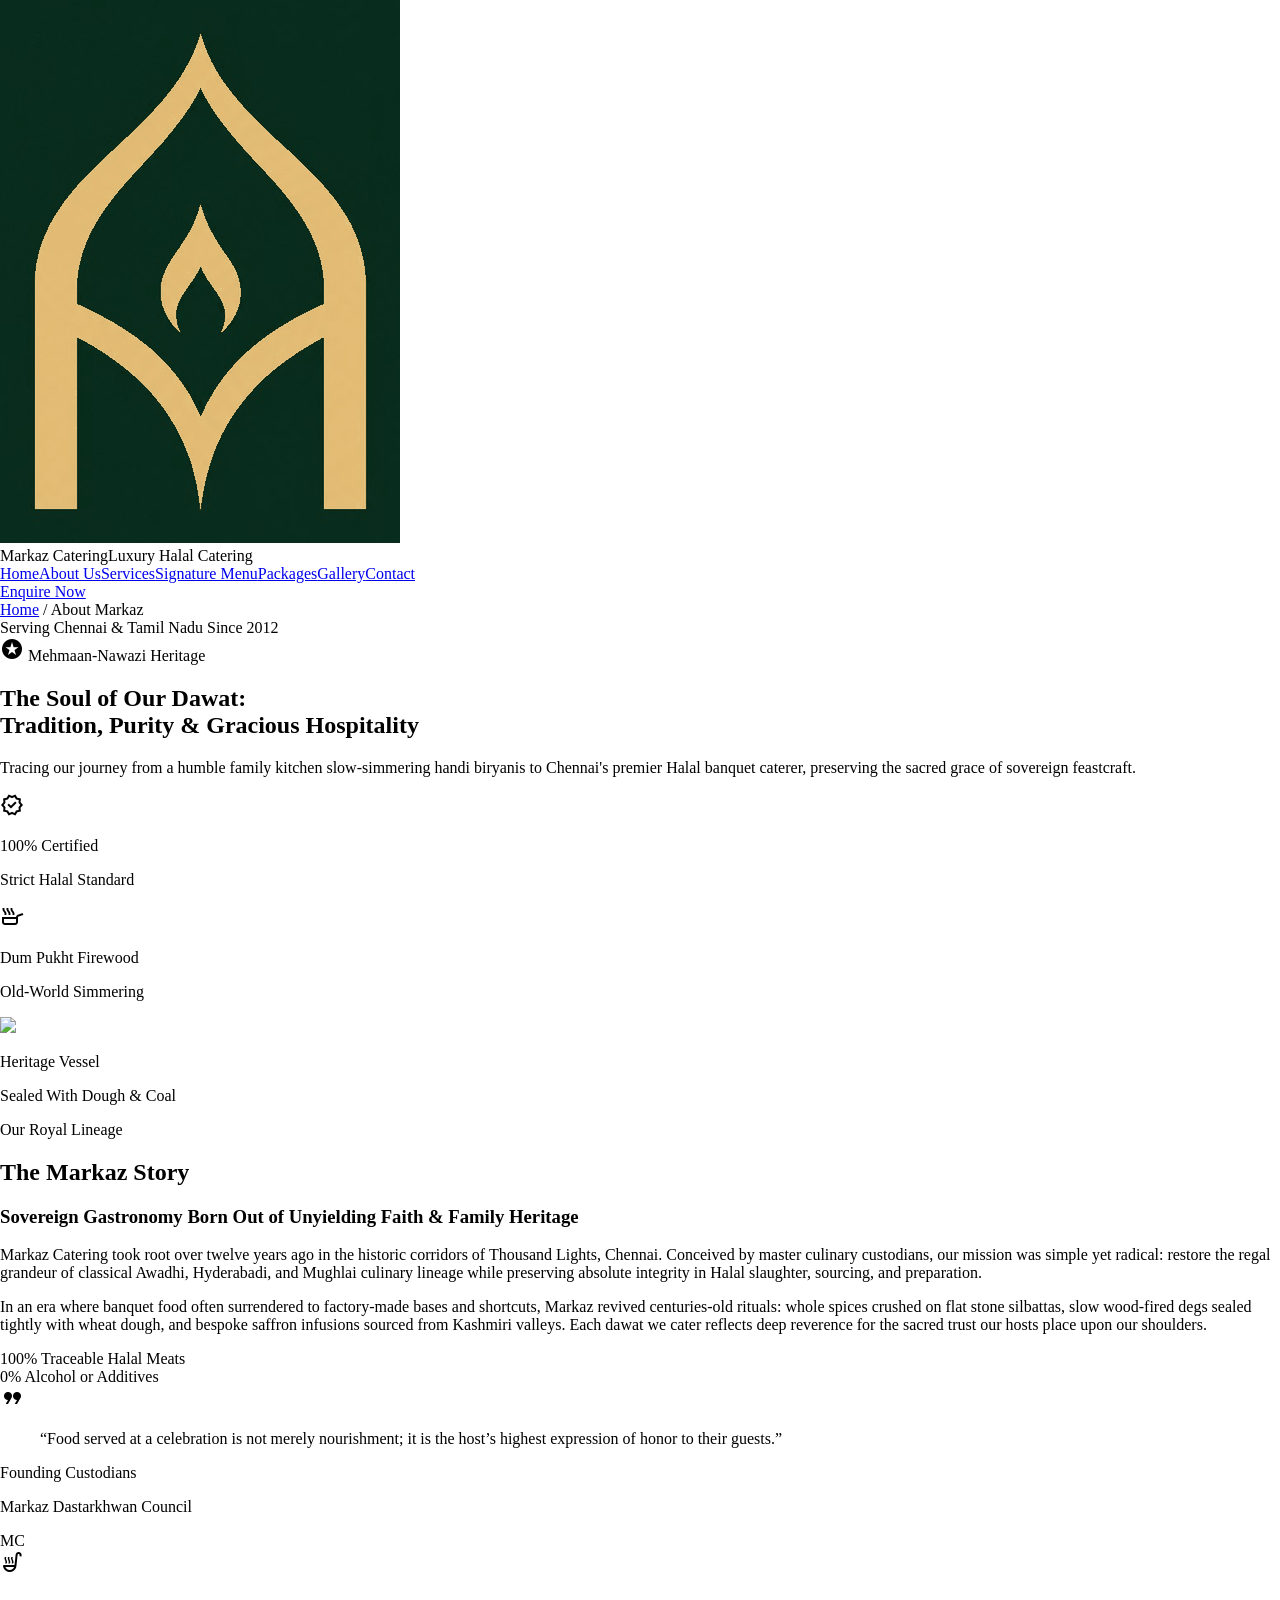
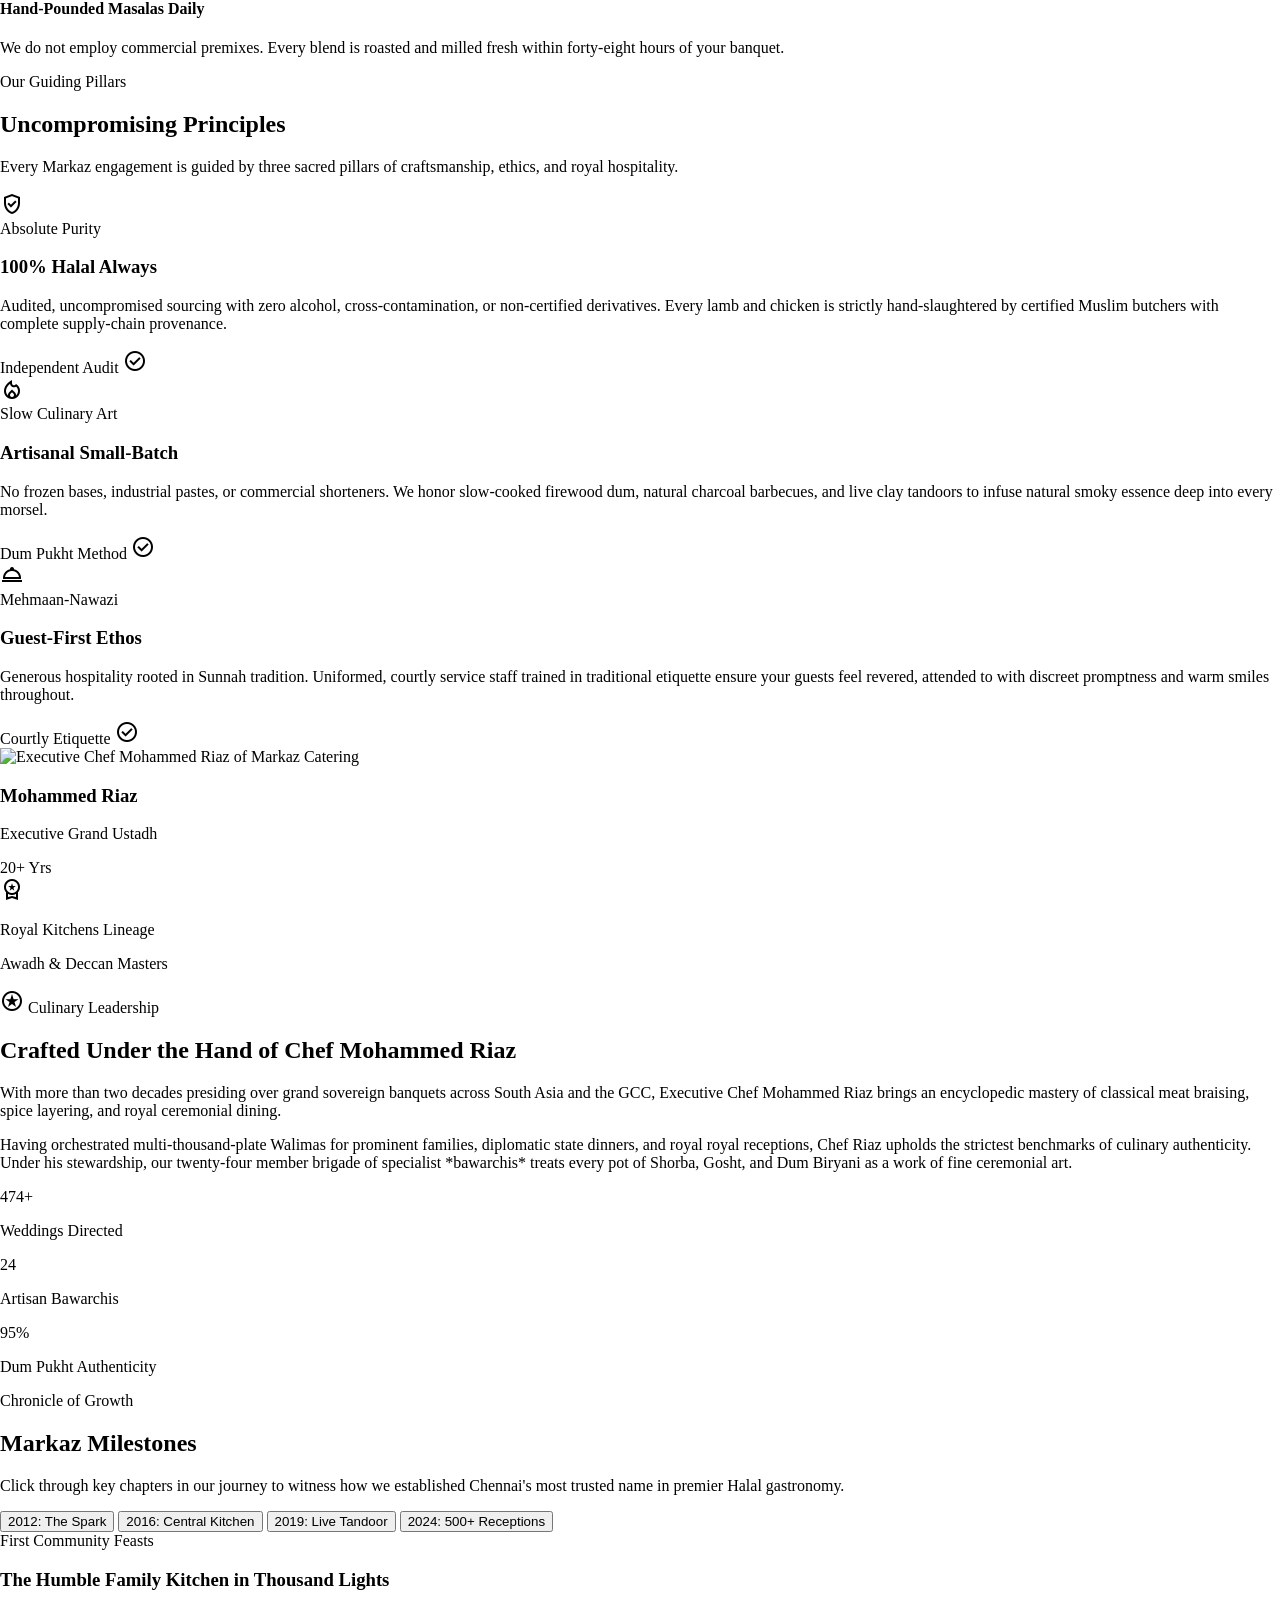
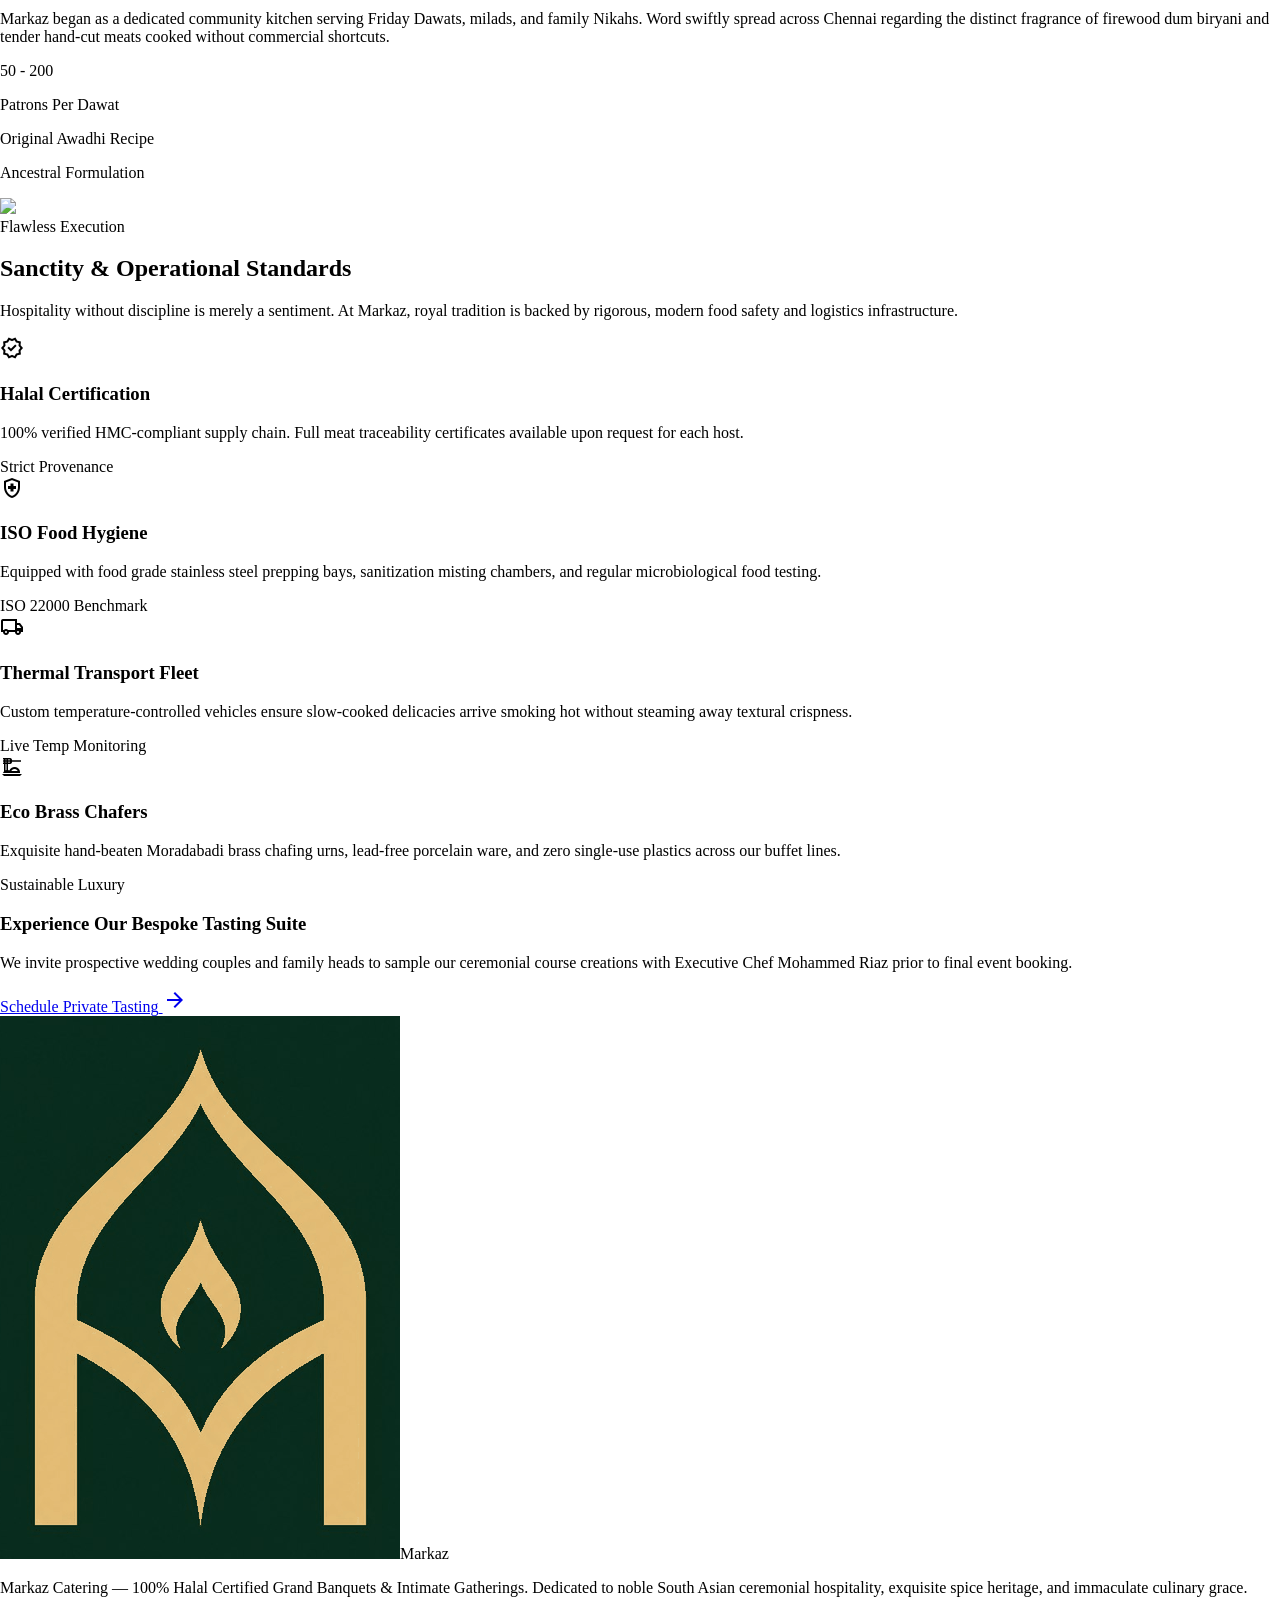
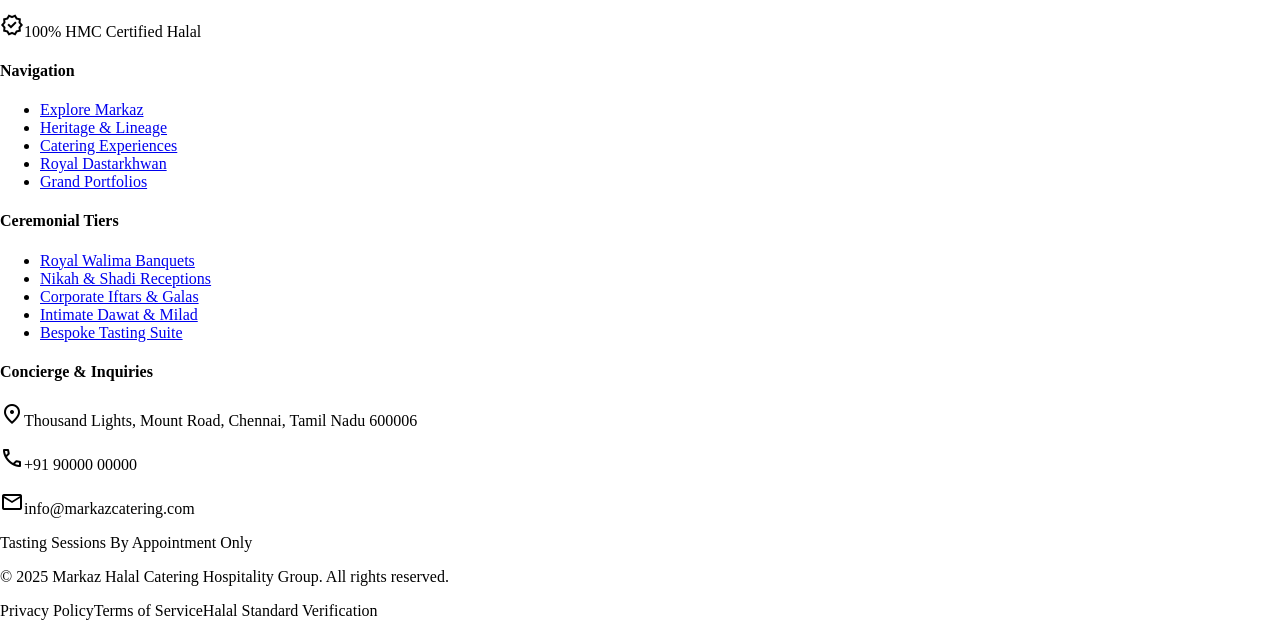
==== commit 4b2a16e3: "Add hover polish and motion: nav underlines, button shine, card lift, reveal, lightbox, mobile nav" ====
--- a/about/index.html
+++ b/about/index.html
@@ -1,7 +1,7 @@
 <!DOCTYPE html>
 
 <html lang="en"><head><meta charset="utf-8"/><meta content="width=device-width, initial-scale=1.0" name="viewport"/><meta content="web_standard" name="shell-type"/><link href="https://fonts.googleapis.com" rel="preconnect"/><link crossorigin="" href="https://fonts.gstatic.com" rel="preconnect"/><link href="https://fonts.googleapis.com/css2?family=Bodoni+Moda:ital,opsz,wght@0,6..96,400..900;1,6..96,400..900&amp;family=Montserrat:ital,wght@0,100..900;1,100..900&amp;display=swap" rel="stylesheet"/><link href="https://fonts.googleapis.com/css2?family=Material+Symbols+Outlined:opsz,wght,FILL,GRAD@20..48,100..700,0..1,-50..200" rel="stylesheet"/>
-<link href="https://fonts.googleapis.com/css2?family=Material+Symbols+Outlined:wght,FILL@100..700,0..1&amp;display=swap" rel="stylesheet"/><style>@layer base{html,body{margin:0;padding:0;}body{overscroll-behavior:none;}main>:first-child{margin-top:0!important;}main>:last-child{margin-bottom:0!important;}}::-webkit-scrollbar{display:none;}</style><script src="https://cdn.tailwindcss.com"></script><script id="tailwind-config">tailwind.config={darkMode:"class",theme:{extend:{"colors":{"tertiary-fixed-dim":"#a2d1b4","on-surface-variant":"#414844","surface-variant":"#e7e2d8","on-secondary":"#ffffff","surface-container-lowest":"#ffffff","primary-fixed":"#c6ebd5","error-container":"#ffdad6","inverse-primary":"#abcfba","outline":"#727973","surface-bright":"#fef9ef","on-secondary-fixed":"#281800","on-primary-fixed-variant":"#2d4d3d","error":"#ba1a1a","surface-container-high":"#ece8de","secondary-fixed-dim":"#edbf7a","surface-container-highest":"#e7e2d8","on-tertiary":"#ffffff","secondary":"#7b581d","secondary-fixed":"#ffddaf","secondary-container":"#ffd089","on-background":"#1d1c16","tertiary-fixed":"#bdeecf","outline-variant":"#c1c8c2","tertiary-container":"#002d1b","surface-tint":"#446554","on-primary-container":"#739582","surface-dim":"#dedad0","on-error-container":"#93000a","surface":"#fef9ef","on-tertiary-container":"#6a977d","on-surface":"#1d1c16","primary-fixed-dim":"#abcfba","primary":"#00160c","primary-container":"#0a2c1e","surface-container":"#f2ede3","on-primary-fixed":"#002114","inverse-surface":"#32302a","on-secondary-fixed-variant":"#604105","on-secondary-container":"#79571c","on-tertiary-fixed-variant":"#234f39","background":"#fef9ef","inverse-on-surface":"#f5f0e6","on-primary":"#ffffff","on-tertiary-fixed":"#002112","tertiary":"#00160b","surface-container-low":"#f8f3e9","on-error":"#ffffff"},"borderRadius":{"DEFAULT":"0.125rem","lg":"0.25rem","xl":"0.5rem","full":"0.75rem"},"spacing":{"gutter":"1.5rem","margin":"3rem","gutter-mobile":"1rem","space-sm":"0.5rem","margin-mobile":"1.25rem","space-xl":"2.5rem","space-xs":"0.25rem","space-md":"1rem","space-lg":"1.5rem"},"fontFamily":{"headline-md":["Bodoni Moda"],"label-lg":["Montserrat"],"title-lg":["Montserrat"],"headline-lg":["Bodoni Moda"],"headline-lg-mobile":["Bodoni Moda"],"display-hero":["Bodoni Moda"],"label-caps":["Montserrat"],"body-lg":["Montserrat"],"title-md":["Montserrat"],"body-md":["Montserrat"],"display-hero-mobile":["Bodoni Moda"],"headline-sm":["Bodoni Moda"]},"fontSize":{"headline-md":["28px",{"lineHeight":"36px","fontWeight":"500"}],"label-lg":["12px",{"lineHeight":"16px","fontWeight":"500"}],"title-lg":["18px",{"lineHeight":"26px","fontWeight":"600"}],"headline-lg":["40px",{"lineHeight":"48px","fontWeight":"400"}],"headline-lg-mobile":["28px",{"lineHeight":"36px","fontWeight":"400"}],"display-hero":["56px",{"lineHeight":"68px","fontWeight":"400"}],"label-caps":["11px",{"lineHeight":"16px","fontWeight":"600"}],"body-lg":["16px",{"lineHeight":"26px","fontWeight":"300"}],"title-md":["15px",{"lineHeight":"22px","fontWeight":"600"}],"body-md":["14px",{"lineHeight":"22px","fontWeight":"300"}],"display-hero-mobile":["36px",{"lineHeight":"44px","fontWeight":"400"}],"headline-sm":["22px",{"lineHeight":"30px","fontWeight":"500"}]}}}}</script></head><body class="bg-surface font-body-md text-on-surface antialiased"><header class="fixed top-0 left-0 right-0 z-50 bg-primary-container border-b border-secondary-container/30 shadow-[0_12px_32px_-4px_rgba(0,22,12,0.35)]"><div class="h-20 max-w-7xl mx-auto px-6 lg:px-12 flex items-center justify-between"><div class="flex items-center gap-space-md"><img alt="Markaz Catering Royal Gold Emblem" class="h-10 w-auto object-contain" src="../assets/logo.png"/><div class="flex flex-col"><span class="font-headline-sm text-headline-sm text-secondary-fixed tracking-wide uppercase leading-none">Markaz Catering</span><span class="font-label-caps text-label-caps text-secondary-fixed-dim/80 tracking-widest uppercase mt-1">Luxury Halal Catering</span></div></div><nav class="hidden lg:flex items-center gap-8" data-active-classes="text-secondary-fixed font-title-md border-b-2 border-secondary-fixed"><a class="font-title-md text-title-md text-on-primary/80 hover:text-secondary-fixed transition-colors py-2" data-path="home" href="../">Home</a><a aria-current="page" class="transition-colors py-2 text-secondary-fixed font-title-md border-b-2 border-secondary-fixed" data-path="about-us" href="../about/">About Us</a><a class="font-title-md text-title-md text-on-primary/80 hover:text-secondary-fixed transition-colors py-2" data-path="services" href="../services/">Services</a><a class="font-title-md text-title-md text-on-primary/80 hover:text-secondary-fixed transition-colors py-2" data-path="signature-menu" href="../menu/">Signature Menu</a><a class="font-title-md text-title-md text-on-primary/80 hover:text-secondary-fixed transition-colors py-2" data-path="packages" href="../packages/">Packages</a><a class="font-title-md text-title-md text-on-primary/80 hover:text-secondary-fixed transition-colors py-2" data-path="gallery" href="../gallery/">Gallery</a><a class="font-title-md text-title-md text-on-primary/80 hover:text-secondary-fixed transition-colors py-2" data-path="contact" href="../contact/">Contact</a></nav><div class="flex items-center gap-space-lg"><a class="hidden sm:inline-flex items-center justify-center px-6 py-2.5 bg-secondary-container text-on-secondary-fixed font-label-caps text-label-caps uppercase tracking-wider rounded-lg border border-secondary hover:bg-secondary-fixed transition-all duration-200 shadow-sm" data-path="contact" href="../contact/">Enquire Now</a></div></div></header><main class="w-full pt-20 bg-surface min-h-screen"><div class="flex flex-col w-full">
+<link href="https://fonts.googleapis.com/css2?family=Material+Symbols+Outlined:wght,FILL@100..700,0..1&amp;display=swap" rel="stylesheet"/><style>@layer base{html,body{margin:0;padding:0;}body{overscroll-behavior:none;}main>:first-child{margin-top:0!important;}main>:last-child{margin-bottom:0!important;}}::-webkit-scrollbar{display:none;}</style><script src="https://cdn.tailwindcss.com"></script><script id="tailwind-config">tailwind.config={darkMode:"class",theme:{extend:{"colors":{"tertiary-fixed-dim":"#a2d1b4","on-surface-variant":"#414844","surface-variant":"#e7e2d8","on-secondary":"#ffffff","surface-container-lowest":"#ffffff","primary-fixed":"#c6ebd5","error-container":"#ffdad6","inverse-primary":"#abcfba","outline":"#727973","surface-bright":"#fef9ef","on-secondary-fixed":"#281800","on-primary-fixed-variant":"#2d4d3d","error":"#ba1a1a","surface-container-high":"#ece8de","secondary-fixed-dim":"#edbf7a","surface-container-highest":"#e7e2d8","on-tertiary":"#ffffff","secondary":"#7b581d","secondary-fixed":"#ffddaf","secondary-container":"#ffd089","on-background":"#1d1c16","tertiary-fixed":"#bdeecf","outline-variant":"#c1c8c2","tertiary-container":"#002d1b","surface-tint":"#446554","on-primary-container":"#739582","surface-dim":"#dedad0","on-error-container":"#93000a","surface":"#fef9ef","on-tertiary-container":"#6a977d","on-surface":"#1d1c16","primary-fixed-dim":"#abcfba","primary":"#00160c","primary-container":"#0a2c1e","surface-container":"#f2ede3","on-primary-fixed":"#002114","inverse-surface":"#32302a","on-secondary-fixed-variant":"#604105","on-secondary-container":"#79571c","on-tertiary-fixed-variant":"#234f39","background":"#fef9ef","inverse-on-surface":"#f5f0e6","on-primary":"#ffffff","on-tertiary-fixed":"#002112","tertiary":"#00160b","surface-container-low":"#f8f3e9","on-error":"#ffffff"},"borderRadius":{"DEFAULT":"0.125rem","lg":"0.25rem","xl":"0.5rem","full":"0.75rem"},"spacing":{"gutter":"1.5rem","margin":"3rem","gutter-mobile":"1rem","space-sm":"0.5rem","margin-mobile":"1.25rem","space-xl":"2.5rem","space-xs":"0.25rem","space-md":"1rem","space-lg":"1.5rem"},"fontFamily":{"headline-md":["Bodoni Moda"],"label-lg":["Montserrat"],"title-lg":["Montserrat"],"headline-lg":["Bodoni Moda"],"headline-lg-mobile":["Bodoni Moda"],"display-hero":["Bodoni Moda"],"label-caps":["Montserrat"],"body-lg":["Montserrat"],"title-md":["Montserrat"],"body-md":["Montserrat"],"display-hero-mobile":["Bodoni Moda"],"headline-sm":["Bodoni Moda"]},"fontSize":{"headline-md":["28px",{"lineHeight":"36px","fontWeight":"500"}],"label-lg":["12px",{"lineHeight":"16px","fontWeight":"500"}],"title-lg":["18px",{"lineHeight":"26px","fontWeight":"600"}],"headline-lg":["40px",{"lineHeight":"48px","fontWeight":"400"}],"headline-lg-mobile":["28px",{"lineHeight":"36px","fontWeight":"400"}],"display-hero":["56px",{"lineHeight":"68px","fontWeight":"400"}],"label-caps":["11px",{"lineHeight":"16px","fontWeight":"600"}],"body-lg":["16px",{"lineHeight":"26px","fontWeight":"300"}],"title-md":["15px",{"lineHeight":"22px","fontWeight":"600"}],"body-md":["14px",{"lineHeight":"22px","fontWeight":"300"}],"display-hero-mobile":["36px",{"lineHeight":"44px","fontWeight":"400"}],"headline-sm":["22px",{"lineHeight":"30px","fontWeight":"500"}]}}}}</script><link rel="stylesheet" href="../assets/fancy.css"/></head><body class="bg-surface font-body-md text-on-surface antialiased"><header class="fixed top-0 left-0 right-0 z-50 bg-primary-container border-b border-secondary-container/30 shadow-[0_12px_32px_-4px_rgba(0,22,12,0.35)]"><div class="h-20 max-w-7xl mx-auto px-6 lg:px-12 flex items-center justify-between"><div class="flex items-center gap-space-md"><img alt="Markaz Catering Royal Gold Emblem" class="h-10 w-auto object-contain" src="../assets/logo.png"/><div class="flex flex-col"><span class="font-headline-sm text-headline-sm text-secondary-fixed tracking-wide uppercase leading-none">Markaz Catering</span><span class="font-label-caps text-label-caps text-secondary-fixed-dim/80 tracking-widest uppercase mt-1">Luxury Halal Catering</span></div></div><nav class="hidden lg:flex items-center gap-8" data-active-classes="text-secondary-fixed font-title-md border-b-2 border-secondary-fixed"><a class="font-title-md text-title-md text-on-primary/80 hover:text-secondary-fixed transition-colors py-2" data-path="home" href="../">Home</a><a aria-current="page" class="transition-colors py-2 text-secondary-fixed font-title-md border-b-2 border-secondary-fixed" data-path="about-us" href="../about/">About Us</a><a class="font-title-md text-title-md text-on-primary/80 hover:text-secondary-fixed transition-colors py-2" data-path="services" href="../services/">Services</a><a class="font-title-md text-title-md text-on-primary/80 hover:text-secondary-fixed transition-colors py-2" data-path="signature-menu" href="../menu/">Signature Menu</a><a class="font-title-md text-title-md text-on-primary/80 hover:text-secondary-fixed transition-colors py-2" data-path="packages" href="../packages/">Packages</a><a class="font-title-md text-title-md text-on-primary/80 hover:text-secondary-fixed transition-colors py-2" data-path="gallery" href="../gallery/">Gallery</a><a class="font-title-md text-title-md text-on-primary/80 hover:text-secondary-fixed transition-colors py-2" data-path="contact" href="../contact/">Contact</a></nav><div class="flex items-center gap-space-lg"><a class="hidden sm:inline-flex items-center justify-center px-6 py-2.5 bg-secondary-container text-on-secondary-fixed font-label-caps text-label-caps uppercase tracking-wider rounded-lg border border-secondary hover:bg-secondary-fixed transition-all duration-200 shadow-sm" data-path="contact" href="../contact/">Enquire Now</a></div></div></header><main class="w-full pt-20 bg-surface min-h-screen"><div class="flex flex-col w-full">
 <!-- Top Sovereign Ornamental Ribbon -->
 <div class="w-full bg-primary-container py-3 px-6 lg:px-12 flex items-center justify-between">
 <div class="max-w-7xl mx-auto w-full flex flex-wrap items-center justify-between gap-4">
@@ -496,4 +496,4 @@
       display.style.opacity = '1';
     }, 150);
   }
-</script></main><footer class="w-full bg-primary text-on-primary border-t border-secondary-container/30"><div class="max-w-7xl mx-auto px-6 lg:px-12 pt-16 pb-12"><div class="flex items-center justify-center gap-4 mb-12"><div class="h-px w-24 bg-gradient-to-r from-transparent to-secondary-container/50"></div><div class="w-2 h-2 rotate-45 border border-secondary-fixed bg-primary-container"></div><div class="h-px w-24 bg-gradient-to-l from-transparent to-secondary-container/50"></div></div><div class="grid grid-cols-1 md:grid-cols-2 lg:grid-cols-4 gap-10"><div class="space-y-4"><div class="flex items-center gap-3"><img alt="Markaz Catering Royal Gold Emblem" class="h-8 w-auto object-contain" src="../assets/logo.png"/><span class="font-headline-sm text-headline-sm text-secondary-fixed tracking-wide uppercase">Markaz</span></div><p class="font-body-md text-body-md text-on-primary/80 leading-relaxed">Markaz Catering — 100% Halal Certified Grand Banquets &amp; Intimate Gatherings. Dedicated to noble South Asian ceremonial hospitality, exquisite spice heritage, and immaculate culinary grace.</p><div class="inline-flex items-center gap-2 px-3 py-1.5 rounded-lg border border-secondary-container/40 bg-primary-container/60"><span class="material-symbols-outlined text-secondary-fixed text-sm">verified</span><span class="font-label-caps text-label-caps text-secondary-fixed-dim uppercase tracking-wider">100% HMC Certified Halal</span></div></div><div class="space-y-3"><h4 class="font-title-lg text-title-lg text-secondary-fixed tracking-wide border-b border-secondary-container/20 pb-2">Navigation</h4><ul class="space-y-2 font-body-md text-body-md text-on-primary/70"><li class="hover:text-secondary-fixed transition-colors"><a data-path="home" href="../">Explore Markaz</a></li><li class="hover:text-secondary-fixed transition-colors"><a data-path="about-us" href="../about/">Heritage &amp; Lineage</a></li><li class="hover:text-secondary-fixed transition-colors"><a data-path="services" href="../services/">Catering Experiences</a></li><li class="hover:text-secondary-fixed transition-colors"><a data-path="signature-menu" href="../menu/">Royal Dastarkhwan</a></li><li class="hover:text-secondary-fixed transition-colors"><a data-path="gallery" href="../gallery/">Grand Portfolios</a></li></ul></div><div class="space-y-3"><h4 class="font-title-lg text-title-lg text-secondary-fixed tracking-wide border-b border-secondary-container/20 pb-2">Ceremonial Tiers</h4><ul class="space-y-2 font-body-md text-body-md text-on-primary/70"><li class="hover:text-secondary-fixed transition-colors"><a data-path="packages" href="../packages/">Royal Walima Banquets</a></li><li class="hover:text-secondary-fixed transition-colors"><a data-path="packages" href="../packages/">Nikah &amp; Shadi Receptions</a></li><li class="hover:text-secondary-fixed transition-colors"><a data-path="packages" href="../packages/">Corporate Iftars &amp; Galas</a></li><li class="hover:text-secondary-fixed transition-colors"><a data-path="packages" href="../packages/">Intimate Dawat &amp; Milad</a></li><li class="hover:text-secondary-fixed transition-colors"><a data-path="contact" href="../contact/">Bespoke Tasting Suite</a></li></ul></div><div class="space-y-3"><h4 class="font-title-lg text-title-lg text-secondary-fixed tracking-wide border-b border-secondary-container/20 pb-2">Concierge &amp; Inquiries</h4><div class="space-y-3 font-body-md text-body-md text-on-primary/80"><p class="flex items-start gap-2.5"><span class="material-symbols-outlined text-secondary-fixed text-base mt-0.5">location_on</span><span>Thousand Lights, Mount Road, Chennai, Tamil Nadu 600006</span></p><p class="flex items-center gap-2.5"><span class="material-symbols-outlined text-secondary-fixed text-base">call</span><span>+91 90000 00000</span></p><p class="flex items-center gap-2.5"><span class="material-symbols-outlined text-secondary-fixed text-base">mail</span><span>info@markazcatering.com</span></p><div class="pt-2"><p class="font-label-caps text-label-caps text-secondary-fixed-dim uppercase tracking-wider">Tasting Sessions By Appointment Only</p></div></div></div></div><div class="mt-12 pt-8 border-t border-secondary-container/20 flex flex-col md:flex-row items-center justify-between gap-4"><p class="font-label-lg text-label-lg text-on-primary/60 text-center md:text-left">© 2025 Markaz Halal Catering Hospitality Group. All rights reserved.</p><div class="flex items-center gap-6 font-label-caps text-label-caps text-on-primary/60 uppercase tracking-widest"><span class="hover:text-secondary-fixed transition-colors cursor-pointer">Privacy Policy</span><span class="hover:text-secondary-fixed transition-colors cursor-pointer">Terms of Service</span><span class="hover:text-secondary-fixed transition-colors cursor-pointer">Halal Standard Verification</span></div></div></div></footer></body></html>+</script></main><footer class="w-full bg-primary text-on-primary border-t border-secondary-container/30"><div class="max-w-7xl mx-auto px-6 lg:px-12 pt-16 pb-12"><div class="flex items-center justify-center gap-4 mb-12"><div class="h-px w-24 bg-gradient-to-r from-transparent to-secondary-container/50"></div><div class="w-2 h-2 rotate-45 border border-secondary-fixed bg-primary-container"></div><div class="h-px w-24 bg-gradient-to-l from-transparent to-secondary-container/50"></div></div><div class="grid grid-cols-1 md:grid-cols-2 lg:grid-cols-4 gap-10"><div class="space-y-4"><div class="flex items-center gap-3"><img alt="Markaz Catering Royal Gold Emblem" class="h-8 w-auto object-contain" src="../assets/logo.png"/><span class="font-headline-sm text-headline-sm text-secondary-fixed tracking-wide uppercase">Markaz</span></div><p class="font-body-md text-body-md text-on-primary/80 leading-relaxed">Markaz Catering — 100% Halal Certified Grand Banquets &amp; Intimate Gatherings. Dedicated to noble South Asian ceremonial hospitality, exquisite spice heritage, and immaculate culinary grace.</p><div class="inline-flex items-center gap-2 px-3 py-1.5 rounded-lg border border-secondary-container/40 bg-primary-container/60"><span class="material-symbols-outlined text-secondary-fixed text-sm">verified</span><span class="font-label-caps text-label-caps text-secondary-fixed-dim uppercase tracking-wider">100% HMC Certified Halal</span></div></div><div class="space-y-3"><h4 class="font-title-lg text-title-lg text-secondary-fixed tracking-wide border-b border-secondary-container/20 pb-2">Navigation</h4><ul class="space-y-2 font-body-md text-body-md text-on-primary/70"><li class="hover:text-secondary-fixed transition-colors"><a data-path="home" href="../">Explore Markaz</a></li><li class="hover:text-secondary-fixed transition-colors"><a data-path="about-us" href="../about/">Heritage &amp; Lineage</a></li><li class="hover:text-secondary-fixed transition-colors"><a data-path="services" href="../services/">Catering Experiences</a></li><li class="hover:text-secondary-fixed transition-colors"><a data-path="signature-menu" href="../menu/">Royal Dastarkhwan</a></li><li class="hover:text-secondary-fixed transition-colors"><a data-path="gallery" href="../gallery/">Grand Portfolios</a></li></ul></div><div class="space-y-3"><h4 class="font-title-lg text-title-lg text-secondary-fixed tracking-wide border-b border-secondary-container/20 pb-2">Ceremonial Tiers</h4><ul class="space-y-2 font-body-md text-body-md text-on-primary/70"><li class="hover:text-secondary-fixed transition-colors"><a data-path="packages" href="../packages/">Royal Walima Banquets</a></li><li class="hover:text-secondary-fixed transition-colors"><a data-path="packages" href="../packages/">Nikah &amp; Shadi Receptions</a></li><li class="hover:text-secondary-fixed transition-colors"><a data-path="packages" href="../packages/">Corporate Iftars &amp; Galas</a></li><li class="hover:text-secondary-fixed transition-colors"><a data-path="packages" href="../packages/">Intimate Dawat &amp; Milad</a></li><li class="hover:text-secondary-fixed transition-colors"><a data-path="contact" href="../contact/">Bespoke Tasting Suite</a></li></ul></div><div class="space-y-3"><h4 class="font-title-lg text-title-lg text-secondary-fixed tracking-wide border-b border-secondary-container/20 pb-2">Concierge &amp; Inquiries</h4><div class="space-y-3 font-body-md text-body-md text-on-primary/80"><p class="flex items-start gap-2.5"><span class="material-symbols-outlined text-secondary-fixed text-base mt-0.5">location_on</span><span>Thousand Lights, Mount Road, Chennai, Tamil Nadu 600006</span></p><p class="flex items-center gap-2.5"><span class="material-symbols-outlined text-secondary-fixed text-base">call</span><span>+91 90000 00000</span></p><p class="flex items-center gap-2.5"><span class="material-symbols-outlined text-secondary-fixed text-base">mail</span><span>info@markazcatering.com</span></p><div class="pt-2"><p class="font-label-caps text-label-caps text-secondary-fixed-dim uppercase tracking-wider">Tasting Sessions By Appointment Only</p></div></div></div></div><div class="mt-12 pt-8 border-t border-secondary-container/20 flex flex-col md:flex-row items-center justify-between gap-4"><p class="font-label-lg text-label-lg text-on-primary/60 text-center md:text-left">© 2025 Markaz Halal Catering Hospitality Group. All rights reserved.</p><div class="flex items-center gap-6 font-label-caps text-label-caps text-on-primary/60 uppercase tracking-widest"><span class="hover:text-secondary-fixed transition-colors cursor-pointer">Privacy Policy</span><span class="hover:text-secondary-fixed transition-colors cursor-pointer">Terms of Service</span><span class="hover:text-secondary-fixed transition-colors cursor-pointer">Halal Standard Verification</span></div></div></div></footer><script src="../assets/fancy.js" defer></script></body></html>
--- a/assets/fancy.css
+++ b/assets/fancy.css
@@ -0,0 +1,137 @@
+/* Markaz fancy layer — hover polish + motion (shared across all pages) */
+:root{
+  --mk-gold:#E0B36F;
+  --mk-gold-bright:#F1CB90;
+  --mk-green:#0A2C1E;
+  --mk-green-deep:#071F15;
+  --mk-ease:cubic-bezier(.16,.84,.44,1);
+}
+
+html{scroll-behavior:smooth;}
+::selection{background:var(--mk-gold);color:var(--mk-green-deep);}
+
+/* page entrance */
+body{animation:mk-fade .55s ease both;}
+@keyframes mk-fade{from{opacity:0}to{opacity:1}}
+
+/* ---------- header ---------- */
+header{transition:box-shadow .35s ease,background .35s ease;}
+header.mk-scrolled{box-shadow:0 18px 44px -12px rgba(0,0,0,.55);}
+header nav a{position:relative;transition:color .25s ease;}
+header nav a::after{
+  content:"";position:absolute;left:0;bottom:-5px;height:2px;width:100%;
+  background:linear-gradient(90deg,var(--mk-gold),var(--mk-gold-bright));
+  transform:scaleX(0);transform-origin:left;
+  transition:transform .35s var(--mk-ease);
+}
+header nav a:hover::after{transform:scaleX(1);}
+
+/* ---------- buttons ---------- */
+a.bg-secondary-container{position:relative;overflow:hidden;isolation:isolate;
+  transition:transform .3s var(--mk-ease),box-shadow .3s ease,background .3s ease;}
+a.bg-secondary-container::before{
+  content:"";position:absolute;top:0;bottom:0;width:45%;left:-60%;z-index:0;
+  background:linear-gradient(105deg,transparent,rgba(255,255,255,.55),transparent);
+  transform:skewX(-20deg);transition:left .65s ease;
+}
+a.bg-secondary-container:hover{transform:translateY(-2px);
+  box-shadow:0 14px 30px -10px rgba(224,179,111,.6);}
+a.bg-secondary-container:hover::before{left:130%;}
+a.bg-secondary-container:active{transform:translateY(0);}
+a.bg-secondary-container > *{position:relative;z-index:1;}
+a:hover .material-symbols-outlined{transform:translateX(3px);}
+.material-symbols-outlined{transition:transform .3s ease;}
+
+/* ghost / outline buttons lift */
+a[class*="bg-surface-container-highest/"],a[class*="bg-transparent"],button{
+  transition:transform .3s var(--mk-ease),background .3s ease,box-shadow .3s ease;}
+a[class*="bg-surface-container-highest/"]:hover,a[class*="bg-transparent"]:hover{
+  transform:translateY(-2px);}
+
+/* ---------- cards ---------- */
+main div[class*="shadow-"]{
+  transition:transform .45s var(--mk-ease),box-shadow .35s ease,border-color .35s ease;}
+main div[class*="shadow-"]:hover{
+  transform:translateY(-6px);
+  box-shadow:0 26px 52px -20px rgba(7,31,21,.4);
+  border-color:rgba(224,179,111,.55);}
+
+/* ---------- images ---------- */
+main img.object-cover{transition:transform .7s var(--mk-ease),filter .4s ease;}
+.group:hover img.object-cover{transform:scale(1.07);}
+main .overflow-hidden:hover img.object-cover{transform:scale(1.06);}
+main img.object-cover{cursor:zoom-in;}
+
+/* ---------- footer links ---------- */
+footer li{transition:transform .25s ease;}
+footer li:hover{transform:translateX(4px);}
+
+/* ---------- scroll reveal ---------- */
+.mk-reveal{opacity:0;transform:translateY(26px);
+  transition:opacity .8s var(--mk-ease),transform .8s var(--mk-ease);}
+.mk-reveal.mk-in{opacity:1;transform:none;}
+
+/* ---------- hero ambience ---------- */
+main section:first-of-type svg{animation:mk-float 7s ease-in-out infinite;}
+@keyframes mk-float{0%,100%{transform:translateY(0)}50%{transform:translateY(-10px)}}
+main section:first-of-type .blur-\[140px\]{animation:mk-glow 6s ease-in-out infinite;}
+@keyframes mk-glow{0%,100%{opacity:.7}50%{opacity:1}}
+
+/* marquee guarantee (tailwind arbitrary class needs keyframes) */
+@keyframes marquee{from{transform:translateX(0)}to{transform:translateX(-50%)}}
+@keyframes mk-marquee{from{transform:translateX(0)}to{transform:translateX(-50%)}}
+[class*="animate-[marquee"]{animation:mk-marquee 28s linear infinite;}
+
+/* ---------- mobile nav (injected) ---------- */
+#mk-burger{display:none;}
+@media (max-width:1023px){
+  #mk-burger{display:inline-flex;align-items:center;justify-content:center;
+    width:42px;height:42px;border-radius:10px;
+    border:1px solid rgba(224,179,111,.4);color:#FFDDAF;background:transparent;
+    transition:background .25s ease,transform .25s var(--mk-ease);}
+  #mk-burger:hover{background:rgba(224,179,111,.12);transform:translateY(-1px);}
+}
+#mk-mobile-nav{position:fixed;top:5rem;left:1rem;right:1rem;z-index:40;
+  background:#0A2C1E;border:1px solid rgba(224,179,111,.35);border-radius:14px;
+  box-shadow:0 30px 60px -20px rgba(0,0,0,.6);
+  padding:.75rem;opacity:0;transform:translateY(-10px);pointer-events:none;
+  transition:opacity .3s ease,transform .35s var(--mk-ease);}
+#mk-mobile-nav.open{opacity:1;transform:none;pointer-events:auto;}
+#mk-mobile-nav a{display:block;padding:.7rem .9rem;border-radius:9px;
+  color:#FFDDAF;font-size:14px;letter-spacing:.08em;text-transform:uppercase;text-decoration:none;
+  transition:background .25s ease,transform .25s ease;}
+#mk-mobile-nav a:hover{background:rgba(224,179,111,.12);transform:translateX(4px);}
+
+/* ---------- lightbox ---------- */
+#mk-lightbox{position:fixed;inset:0;z-index:100;display:flex;flex-direction:column;
+  align-items:center;justify-content:center;gap:.9rem;padding:2rem;
+  background:rgba(7,31,21,.92);backdrop-filter:blur(6px);
+  opacity:0;pointer-events:none;transition:opacity .3s ease;}
+#mk-lightbox.open{opacity:1;pointer-events:auto;}
+#mk-lightbox img{max-width:min(90vw,900px);max-height:78vh;border-radius:12px;
+  border:1px solid rgba(224,179,111,.5);
+  box-shadow:0 40px 90px -20px rgba(0,0,0,.7);
+  transform:scale(.96);transition:transform .35s var(--mk-ease);}
+#mk-lightbox.open img{transform:scale(1);}
+#mk-lightbox p{color:#F1CB90;font-size:14px;letter-spacing:.04em;max-width:640px;text-align:center;}
+#mk-lightbox span{color:rgba(241,203,144,.6);font-size:12px;letter-spacing:.2em;text-transform:uppercase;}
+
+/* ---------- back to top ---------- */
+#mk-top{position:fixed;right:20px;bottom:20px;z-index:60;width:46px;height:46px;
+  border-radius:12px;border:1px solid rgba(224,179,111,.5);
+  background:#0A2C1E;color:#F1CB90;cursor:pointer;
+  display:flex;align-items:center;justify-content:center;
+  opacity:0;pointer-events:none;transform:translateY(10px);
+  transition:opacity .3s ease,transform .35s var(--mk-ease),background .25s ease;
+  box-shadow:0 16px 34px -12px rgba(0,0,0,.6);}
+#mk-top.show{opacity:1;pointer-events:auto;transform:none;}
+#mk-top:hover{background:#12402B;transform:translateY(-3px);}
+
+a:focus-visible,button:focus-visible{
+  outline:2px solid var(--mk-gold);outline-offset:3px;border-radius:6px;}
+
+@media (prefers-reduced-motion:reduce){
+  html{scroll-behavior:auto;}
+  *,*::before,*::after{animation-duration:.001ms !important;transition-duration:.001ms !important;}
+  .mk-reveal{opacity:1;transform:none;}
+}
